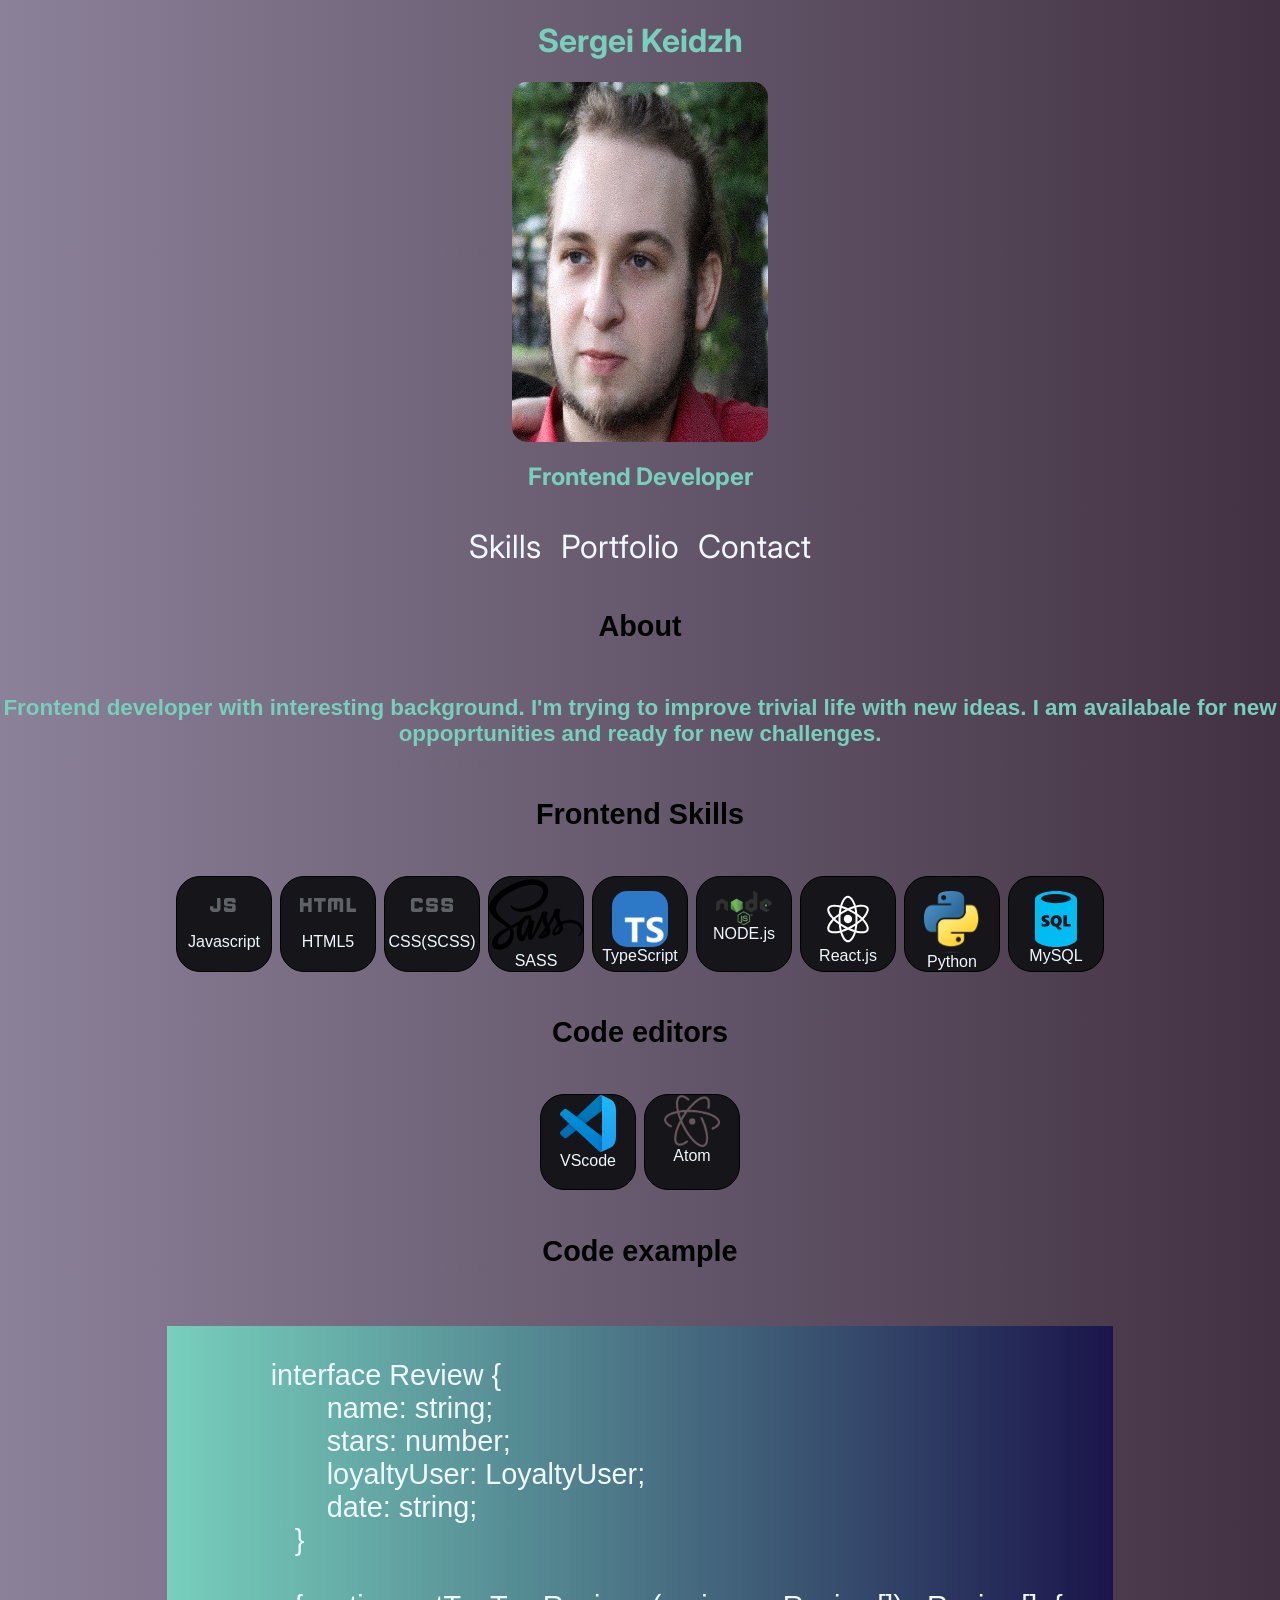
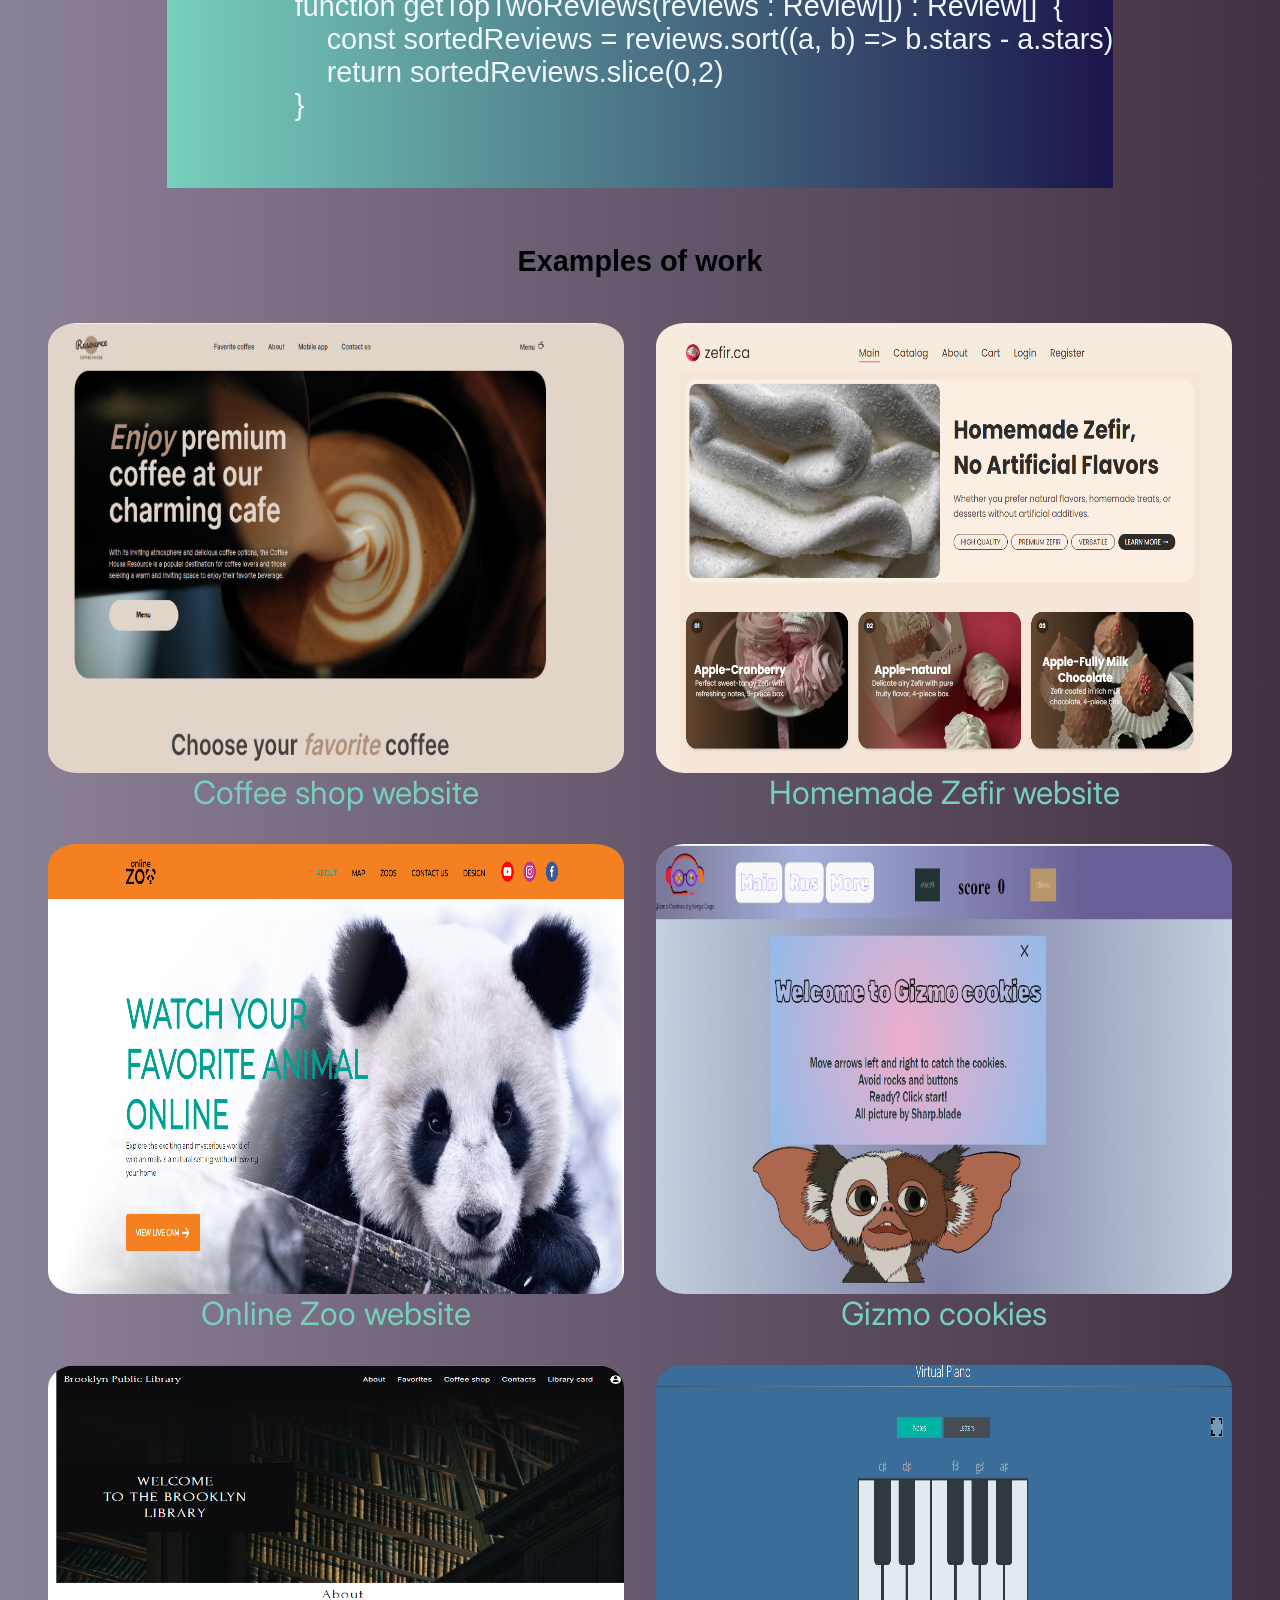
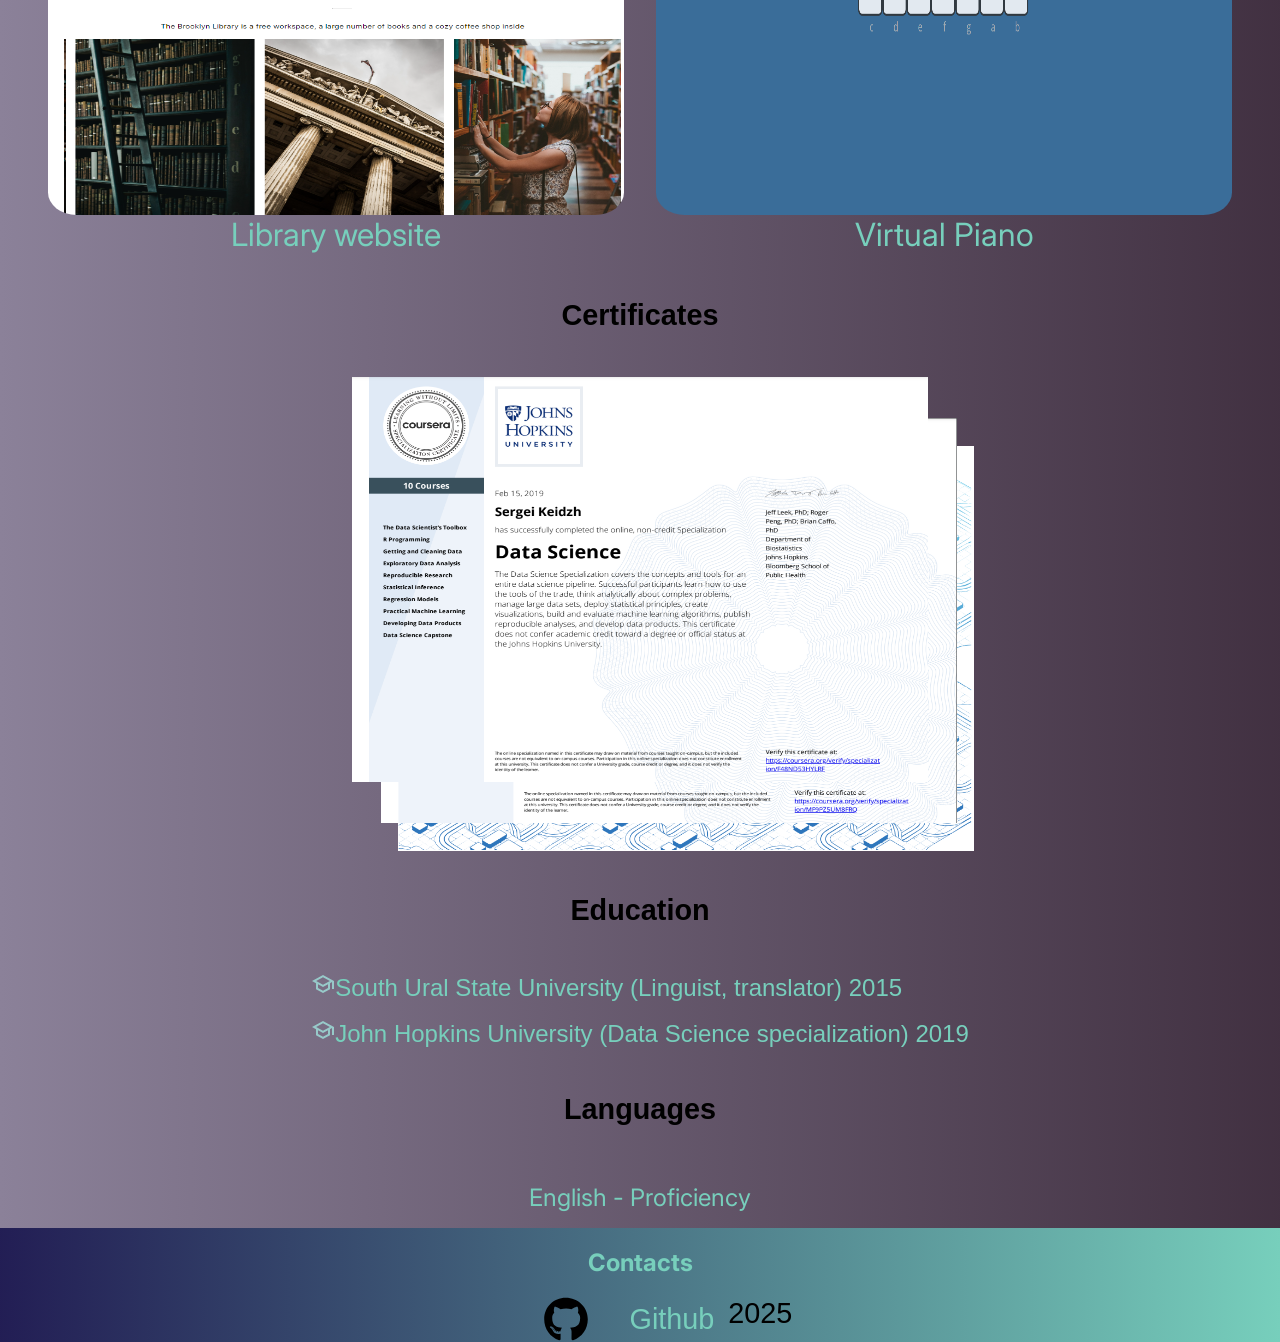
==== Portfolio/index.html @ ee25a322 "fix: fix changes" ====
<!DOCTYPE html>
<html lang="en">
<head>
    <meta charset="UTF-8">
    <meta http-equiv="X-UA-Compatible" content="IE=edge">
    <meta name="viewport" content="width=device-width, initial-scale=1.0">
    <link rel="stylesheet" href="style.css">
    <link rel="preconnect" href="https://fonts.googleapis.com">
<link rel="preconnect" href="https://fonts.gstatic.com" crossorigin>
<link href="https://fonts.googleapis.com/css2?family=Inter:wght@100..900&display=swap" rel="stylesheet">
    <title>CV SK</title>
</head>
<body>
    <div class="container">
    <header>
        <h1 class="name">Sergei Keidzh</h1>
        <img class="mainPic" src="cvPic.jpg" alt="photo">
        <h2 class="info">Frontend Developer</h2>
        <nav class="nav"><ul>
            <li><a href="#skills">Skills</a></li>
            <li><a href="#portfolio">Portfolio</a></li>
            <li><a href="#contacts">Contact</a></li>
        </ul></nav>
    </header>

    <main>
        <h3 class="section-header" id="skills">About</h3>
        <p class="text">Frontend developer with interesting background. I'm trying to improve trivial life with new ideas. I am availabale for new oppoprtunities and ready for new challenges.</p>
    <h3 class="section-header">Frontend Skills</h3>
    <ul class="skills">
        <li><a>Javascript<img src="img/icons/javascript_24dp_FILL0_wght400_GRAD0_opsz24.svg" alt="js-logo"></a></li>
        <li><a>HTML5<img src="img/icons/html_24dp_FILL0_wght400_GRAD0_opsz24.svg" alt="html-logo"></a></li>
        <li><a>CSS(SCSS)<img src="img/icons/css_24dp_FILL0_wght400_GRAD0_opsz24.svg" alt="css-logo"></a></li>
        <li><a>SASS<svg xmlns="http://www.w3.org/2000/svg" viewBox="0 0 640 512"><!--!Font Awesome Free 6.5.2 by @fontawesome - https://fontawesome.com License - https://fontawesome.com/license/free Copyright 2024 Fonticons, Inc.--><path d="M301.8 378.9c-.3 .6-.6 1.1 0 0zm249.1-87a131.2 131.2 0 0 0 -58 13.5c-5.9-11.9-12-22.3-13-30.1-1.2-9.1-2.5-14.5-1.1-25.3s7.7-26.1 7.6-27.2-1.4-6.6-14.3-6.7-24 2.5-25.3 5.9a122.8 122.8 0 0 0 -5.3 19.1c-2.3 11.7-25.8 53.5-39.1 75.3-4.4-8.5-8.1-16-8.9-22-1.2-9.1-2.5-14.5-1.1-25.3s7.7-26.1 7.6-27.2-1.4-6.6-14.3-6.7-24 2.5-25.3 5.9-2.7 11.4-5.3 19.1-33.9 77.3-42.1 95.4c-4.2 9.2-7.8 16.6-10.4 21.6-.4 .8-.7 1.3-.9 1.7 .3-.5 .5-1 .5-.8-2.2 4.3-3.5 6.7-3.5 6.7v.1c-1.7 3.2-3.6 6.1-4.5 6.1-.6 0-1.9-8.4 .3-19.9 4.7-24.2 15.8-61.8 15.7-63.1-.1-.7 2.1-7.2-7.3-10.7-9.1-3.3-12.4 2.2-13.2 2.2s-1.4 2-1.4 2 10.1-42.4-19.4-42.4c-18.4 0-44 20.2-56.6 38.5-7.9 4.3-25 13.6-43 23.5-6.9 3.8-14 7.7-20.7 11.4-.5-.5-.9-1-1.4-1.5-35.8-38.2-101.9-65.2-99.1-116.5 1-18.7 7.5-67.8 127.1-127.4 98-48.8 176.4-35.4 189.8-5.6 19.4 42.5-41.9 121.6-143.7 133-38.8 4.3-59.2-10.7-64.3-16.3-5.3-5.9-6.1-6.2-8.1-5.1-3.3 1.8-1.2 7 0 10.1 3 7.9 15.5 21.9 36.8 28.9 18.7 6.1 64.2 9.5 119.2-11.8 61.8-23.8 109.9-90.1 95.8-145.6C386.5 18.3 293-.2 204.6 31.2c-52.7 18.7-109.7 48.1-150.7 86.4-48.7 45.6-56.5 85.3-53.3 101.9 11.4 58.9 92.6 97.3 125.1 125.7-1.6 .9-3.1 1.7-4.5 2.5-16.3 8.1-78.2 40.5-93.7 74.7-17.5 38.8 2.9 66.6 16.3 70.4 41.8 11.6 84.6-9.3 107.6-43.6s20.2-79.1 9.6-99.5c-.1-.3-.3-.5-.4-.8 4.2-2.5 8.5-5 12.8-7.5 8.3-4.9 16.4-9.4 23.5-13.3-4 10.8-6.9 23.8-8.4 42.6-1.8 22 7.3 50.5 19.1 61.7 5.2 4.9 11.5 5 15.4 5 13.8 0 20-11.4 26.9-25 8.5-16.6 16-35.9 16-35.9s-9.4 52.2 16.3 52.2c9.4 0 18.8-12.1 23-18.3v.1s.2-.4 .7-1.2c1-1.5 1.5-2.4 1.5-2.4v-.3c3.8-6.5 12.1-21.4 24.6-46 16.2-31.8 31.7-71.5 31.7-71.5a201.2 201.2 0 0 0 6.2 25.8c2.8 9.5 8.7 19.9 13.4 30-3.8 5.2-6.1 8.2-6.1 8.2a.3 .3 0 0 0 .1 .2c-3 4-6.4 8.3-9.9 12.5-12.8 15.2-28 32.6-30 37.6-2.4 5.9-1.8 10.3 2.8 13.7 3.4 2.6 9.4 3 15.7 2.5 11.5-.8 19.6-3.6 23.5-5.4a82.2 82.2 0 0 0 20.2-10.6c12.5-9.2 20.1-22.4 19.4-39.8-.4-9.6-3.5-19.2-7.3-28.2 1.1-1.6 2.3-3.3 3.4-5C434.8 301.7 450.1 270 450.1 270a201.2 201.2 0 0 0 6.2 25.8c2.4 8.1 7.1 17 11.4 25.7-18.6 15.1-30.1 32.6-34.1 44.1-7.4 21.3-1.6 30.9 9.3 33.1 4.9 1 11.9-1.3 17.1-3.5a79.5 79.5 0 0 0 21.6-11.1c12.5-9.2 24.6-22.1 23.8-39.6-.3-7.9-2.5-15.8-5.4-23.4 15.7-6.6 36.1-10.2 62.1-7.2 55.7 6.5 66.6 41.3 64.5 55.8s-13.8 22.6-17.7 25-5.1 3.3-4.8 5.1c.5 2.6 2.3 2.5 5.6 1.9 4.6-.8 29.2-11.8 30.3-38.7 1.6-34-31.1-71.4-89-71.1zm-429.2 144.7c-18.4 20.1-44.2 27.7-55.3 21.3C54.6 451 59.3 421.4 82 400c13.8-13 31.6-25 43.4-32.4 2.7-1.6 6.6-4 11.4-6.9 .8-.5 1.2-.7 1.2-.7 .9-.6 1.9-1.1 2.9-1.7 8.3 30.4 .3 57.2-19.1 78.3zm134.4-91.4c-6.4 15.7-19.9 55.7-28.1 53.6-7-1.8-11.3-32.3-1.4-62.3 5-15.1 15.6-33.1 21.9-40.1 10.1-11.3 21.2-14.9 23.8-10.4 3.5 5.9-12.2 49.4-16.2 59.2zm111 53c-2.7 1.4-5.2 2.3-6.4 1.6-.9-.5 1.1-2.4 1.1-2.4s13.9-14.9 19.4-21.7c3.2-4 6.9-8.7 10.9-13.9 0 .5 .1 1 .1 1.6-.1 17.9-17.3 30-25.1 34.8zm85.6-19.5c-2-1.4-1.7-6.1 5-20.7 2.6-5.7 8.6-15.3 19-24.5a36.2 36.2 0 0 1 1.9 10.8c-.1 22.5-16.2 30.9-25.9 34.4z"/></svg></a></li>
        <li><a>TypeScript<img src="img/icons/Typescript_logo_2020.svg.png" alt="typescript-logo"></a></li>
        <li><a>NODE.js<img src="img/icons/2560px-Node.js_logo.svg.png" alt="node-logo"></a></li>
        <li><a>React.js<img src="img/icons/react.svg" alt="react-logo"></a></li>
        <li><a>Python<img src="img/icons/Python-logo-notext.svg.png" alt="python-logo"></a></li>
        <li><a>MySQL<img src="img/icons/sql-database-generic.svg" alt="sql-logo"></a></li>
    </ul>
    <h3 class="section-header">Code editors</h3>
    <ul class="skills">
        <li><a>VScode<img src="img/icons/Visual_Studio_Code_1.35_icon.svg.png" alt="vscode-logo"></a></li>
        <li><a>Atom<img src="img/icons/Atom_editor_logo.svg.png" alt="atom-logo"></a></li>
    </ul>
    <h3 class="section-header">Code example</h3>
    <pre class="codeIm">
        <code>
             interface Review {
                    name: string;
                    stars: number;
                    loyaltyUser: LoyaltyUser;
                    date: string;
                }

                function getTopTwoReviews(reviews : Review[]) : Review[]  {
                    const sortedReviews = reviews.sort((a, b) => b.stars - a.stars)
                    return sortedReviews.slice(0,2)
                }
    </code>
    </pre>
    <section class="portfolio" id="portfolio">
        <h3 class="section-header">Examples of work</h3>
        <ul class="portfolio-list">
            <li><a class="ref" href="https://sergecage.github.io/Coffee-shop/coffee-house/index.html"><img src="img/pics/Coffee-house6.png" alt="coffee-website">Coffee shop website</a></li>
            <li><a class="ref" href="https://9ac5104d.ecommerce-app-4sh.pages.dev/"><img src="img/pics/Zefir.ca.png" alt="coffee-website">Homemade Zefir website</a></li>
            <li><a class="ref" href="https://sergecage.github.io/Zoo/pages/index.html"><img src="img/pics/zoo.png" alt="zoo website">Online Zoo website</a></li>
            <li><a class="ref" href="https://sergecage.github.io/Gizmo/main/"><img src="img/pics/Gizmo17.png" alt="Gizmo cookies">Gizmo cookies</a></li>
            <li><a class="ref" href="https://rolling-scopes-school.github.io/sergecage-JSFEPRESCHOOL2023Q2/library/main/index.html"><img src="img/pics/Js_Library.png" alt="Library website">Library website</a></li>
            <li><a class="ref" href="https://rolling-scopes-school.github.io/sergecage-JSFE2021Q1/virtual-piano/index.html"><img src="img/pics/Js-project2.png" alt="virtual piano">Virtual Piano</a></li>
        </ul>
    </section>
    <section class="certificates">
        <h3 class="section-header">Certificates</h3>
        <ul class="certificates-list">
            <li><a href="https://www.coursera.org/account/accomplishments/specialization/F48ND53HYLRF"><img src="img/pics/Data_science.png" alt="Data science"></a></li>
            <li><a href="https://www.coursera.org/account/accomplishments/specialization/certificate/MF9PZ5UM8FRQ"><img src="img/pics/Web_development.png" alt="web development"></a></li>
            <li><a href="https://learn.microsoft.com/ru-ru/users/Sergecage-2582/achievements/QJ4JSVXE?ref=https%3a%2f%2fwww.linkedin.com%2f"><img src="img/pics/Typescript.png" alt="TypeScript"></a></li>
        </ul>
    </section>
    <section class="education">
        <h3 class="section-header">Education</h3>
        <ul class="education-list">
            <li><img src="img/icons/school_24dp_5F6368_FILL0_wght400_GRAD0_opsz24.svg" alt="school icon">South Ural State University (Linguist, translator) 2015</li>
            <li><img src="img/icons/school_24dp_5F6368_FILL0_wght400_GRAD0_opsz24.svg" alt="school icon">John Hopkins University (Data Science specialization) 2019</li>
        </ul>
    </section>
    <section class="languages">
        <h3 class="section-header">Languages</h3>
        <ul>
            <li>English - Proficiency</li>
        </ul>
    </section>
        </main>
    </div>
    <footer class="contacts" id="contacts">
        <h2 class="info">Contacts</h2>
        <div class="contact-list">
            <ul>
                <li><a class="footer-git" href="https://github.com/Sergecage"><img src="img/icons/github.svg" alt="github logo">Github</a></li>
            </ul>
            <ul>
                <li>2025</li>
            </ul>
    </footer>
    </div>
</body>
</html>
---- Portfolio/style.css ----
*, *:before, *:after {
    box-sizing: border-box;
    font-family: 'Arial Narrow', Arial, sans-serif;
}
ul {
    list-style: none;
    padding: 0;
}

a{
    text-decoration: none;
    &:hover{
        cursor: pointer;
    }
}

body {
    background: linear-gradient(to right, rgb(139, 129, 153),rgba(39, 20, 39, 0.877));
    margin: 0;
}

.container {
    margin: 0 auto;
    width: 100%;
    justify-content: center;
}

img{
    border-radius: 15px;
}

header {
    display: flex;
    flex-direction: column;
    justify-content: center;
    align-items: center;
}

.mainPic {
    width: 50vw;
    height: 25vh;
}

.name, .info {
    font-family: "Inter", sans-serif;
    color: rgb(119, 207, 188);
}

.nav {
    ul{
        padding: 0;
        display: flex;
        justify-content: center;
        align-items: center;
        gap: 1.2em;
        li{
            a{
                color: aliceblue;
                font-size: 2rem;
                font-weight: 400;
                font-family: "Inter", sans-serif;
                &:hover{
                    color: rgb(151, 201, 201);
                }
            }
        }
    }
}
main{
    display: flex;
    flex-direction: column;
    justify-content: center;
    align-items: center;
    .section-header{
        font-family: 'Franklin Gothic Medium', 'Arial Narrow', Arial, sans-serif;
        font-size: 1.8rem;
    }
    .text{
        font-family: 'Lucida Sans', 'Lucida Sans Regular', 'Lucida Grande', 'Lucida Sans Unicode', Geneva, Verdana, sans-serif;
        font-size: 1.4rem;
        text-align: center;
        color: rgb(119, 207, 188);
        font-weight: 600;
    }
    .skills{
        display: flex;
        flex-wrap: wrap;
        gap: 0.5em;
        justify-content: center;
        li{
            border: 1px solid black;
            border-radius: 25%;
            text-align: center;
            width: 6em;
            height: 6em;
            background-color: #16151a;
            a{
                display: flex;
            flex-direction: column-reverse;
            align-items: center;
            color: aliceblue;
            justify-content: center;
            img{
                width: 60%;
            }
            }
            &:nth-child(n + 5) {
                a{
                    position: relative;
                    top: 15%;
                    align-items:center;
                }
            }
            &:hover{
                cursor: pointer;
                a{
                    opacity: 0.5;
                }
            }
        }
    }
}

.codeIm {
    background: linear-gradient(to right, rgb(119, 207, 188),rgba(20, 16, 75, 0.877));
    color: aliceblue;
}

.portfolio{
    display: flex;
    flex-direction: column;
    justify-content: center;
    align-items: center;
    .portfolio-list{
        display: flex;
        flex-wrap: wrap;
        gap: 2em;
        justify-content: center;
        li{
            display: flex;
            flex-direction: column;
            align-items: center;
            justify-content: center;
            &:hover{
                cursor: pointer;
            }
            a{
                color:rgb(119, 207, 188);
                text-align: center;
                font-size: 2rem;
                display: flex;
                flex-direction: column;
                justify-content: center;
                font-family: 'Inter', sans-serif;
                img{
                    border-radius: 5%;
                    width: 75vw;
                    height: 20vh;
                }
            }
        }
    }
}

.certificates{
    display: flex;
    flex-direction: column;
    justify-content: center;
    align-items: center;
    .certificates-list{
        display: flex;
        flex-direction: column;
        padding: 0;
        position: relative;
        li{
            a{
                img {
                    width: 75vw;
                    height: 25vh;
                    border-radius: 0;
                }
            }
            &:nth-child(2){
                position: absolute;
                top: 10%;
                z-index: -1;
                left: 5%;
                &:hover{
                    z-index: 2;
                    cursor: pointer;
                }
            }
            &:nth-child(3){
                position: absolute;
                top: 17%;
                left: 8%;
                z-index: -2;
                &:hover{
                    z-index: 2;
                    cursor: pointer;
                }
            }
        }
    }
}
 .education{
    display: flex;
    flex-direction: column;
    justify-content: center;
    align-items: center;
    .education-list{
        display: flex;
        gap: 1em;
        flex-direction: column;
        li{
            color: rgb(119, 207, 188);
            font-family:'Franklin Gothic Medium', 'Arial Narrow', Arial, sans-serif;
            font-size: 1.5rem;
        }
    }
 }

.languages{
    display: flex;
    flex-direction: column;
    justify-content: center;
    align-items: center;
    ul{
        padding: 0;
        li{
            color: rgb(119, 207, 188);
            font-family: "Inter", sans-serif;
            font-size: 1.5rem;
            margin-top: 0.5em;
        }
    }
}

a:hover{
    opacity: 0.5;
}

.contacts{
    background: linear-gradient(to right,rgba(20, 16, 75, 0.877), rgb(119, 207, 188));
    display: flex;
    flex-direction: column;
    align-items: center;
    .contact-list{
        display: flex;
        gap: 55%;
        justify-content: space-between;
        position: relative;
        left: -15%;
        ul{
            display: flex;
            flex-direction: column;
            padding: 0;
            justify-content: flex-start;
            align-items: flex-start;
            margin: 0;
            li{
                display: flex;
                color: rgb(0, 0, 0);
                font-size: 1.8rem;
                a{
                    display: flex;
                    color: rgb(119, 207, 188);
                    align-items: center;
                    img{
                        width: 15vw;
                        height: 5vh;
                    }
                }
            }
        }
    }
}

@media screen and (min-width: 768px) {
    .mainPic {
        width: 20vw;
        height: 40vh;
    }
    .codeIm {
        font-size:1.8rem;
    }
    .portfolio{
        .portfolio-list{
            flex-direction: row;
            justify-content: center;
            li{
                a{
                    img{
                        width: 45vw;
                        height: 45vh;
                    }
                }
                &:hover{
                    a{
                        img{
                            width: 43vw;
                            height: 43vh;
                        }
                    }
                }
            }
        }
    }
    .certificates{
        .certificates-list{
            li{
                a{
                    img{
                        width: 45vw;
                        height: 45vh;
                    }
                }
            }
        }
    }
    .education{
        margin-top: 2.5em;
    }
    .contacts{
        .contact-list{
            justify-content: left;
            left: 0;
            gap: 5%;
            ul{
                justify-content: flex-start;
                align-items:start;
                li{
                    align-items: center;
                    a{
                        align-items: center;
                        justify-content: left;
                        img{
                            width: 10vw;
                        }
                    }
                }
            }
        }
    }
}

@media screen and (min-width: 600px) {
    .portfolio{
        flex-direction: column;
        .portfolio-list{
            li{
                a{
                    img{
                        height: 50vh;
                    }
                }
            }
        }
    }
    .education{
        margin-top: 5%;
    }
}
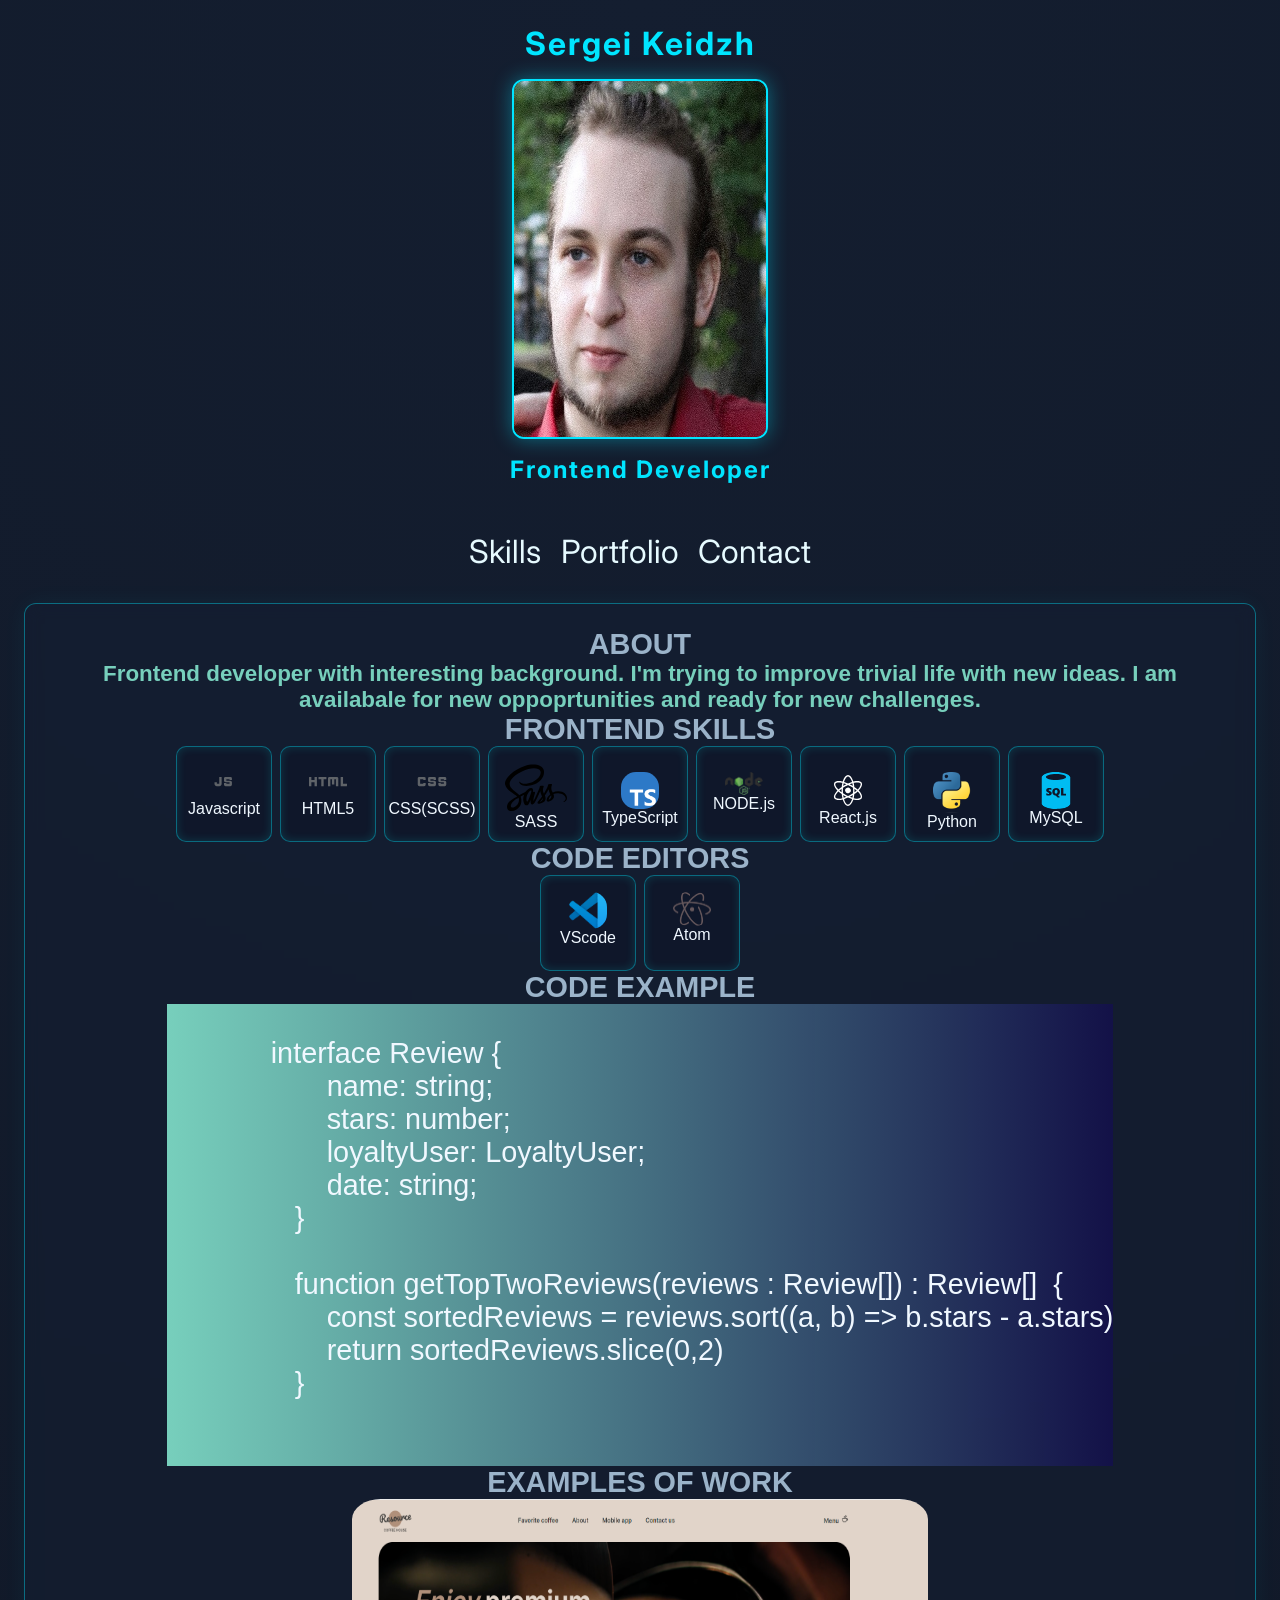
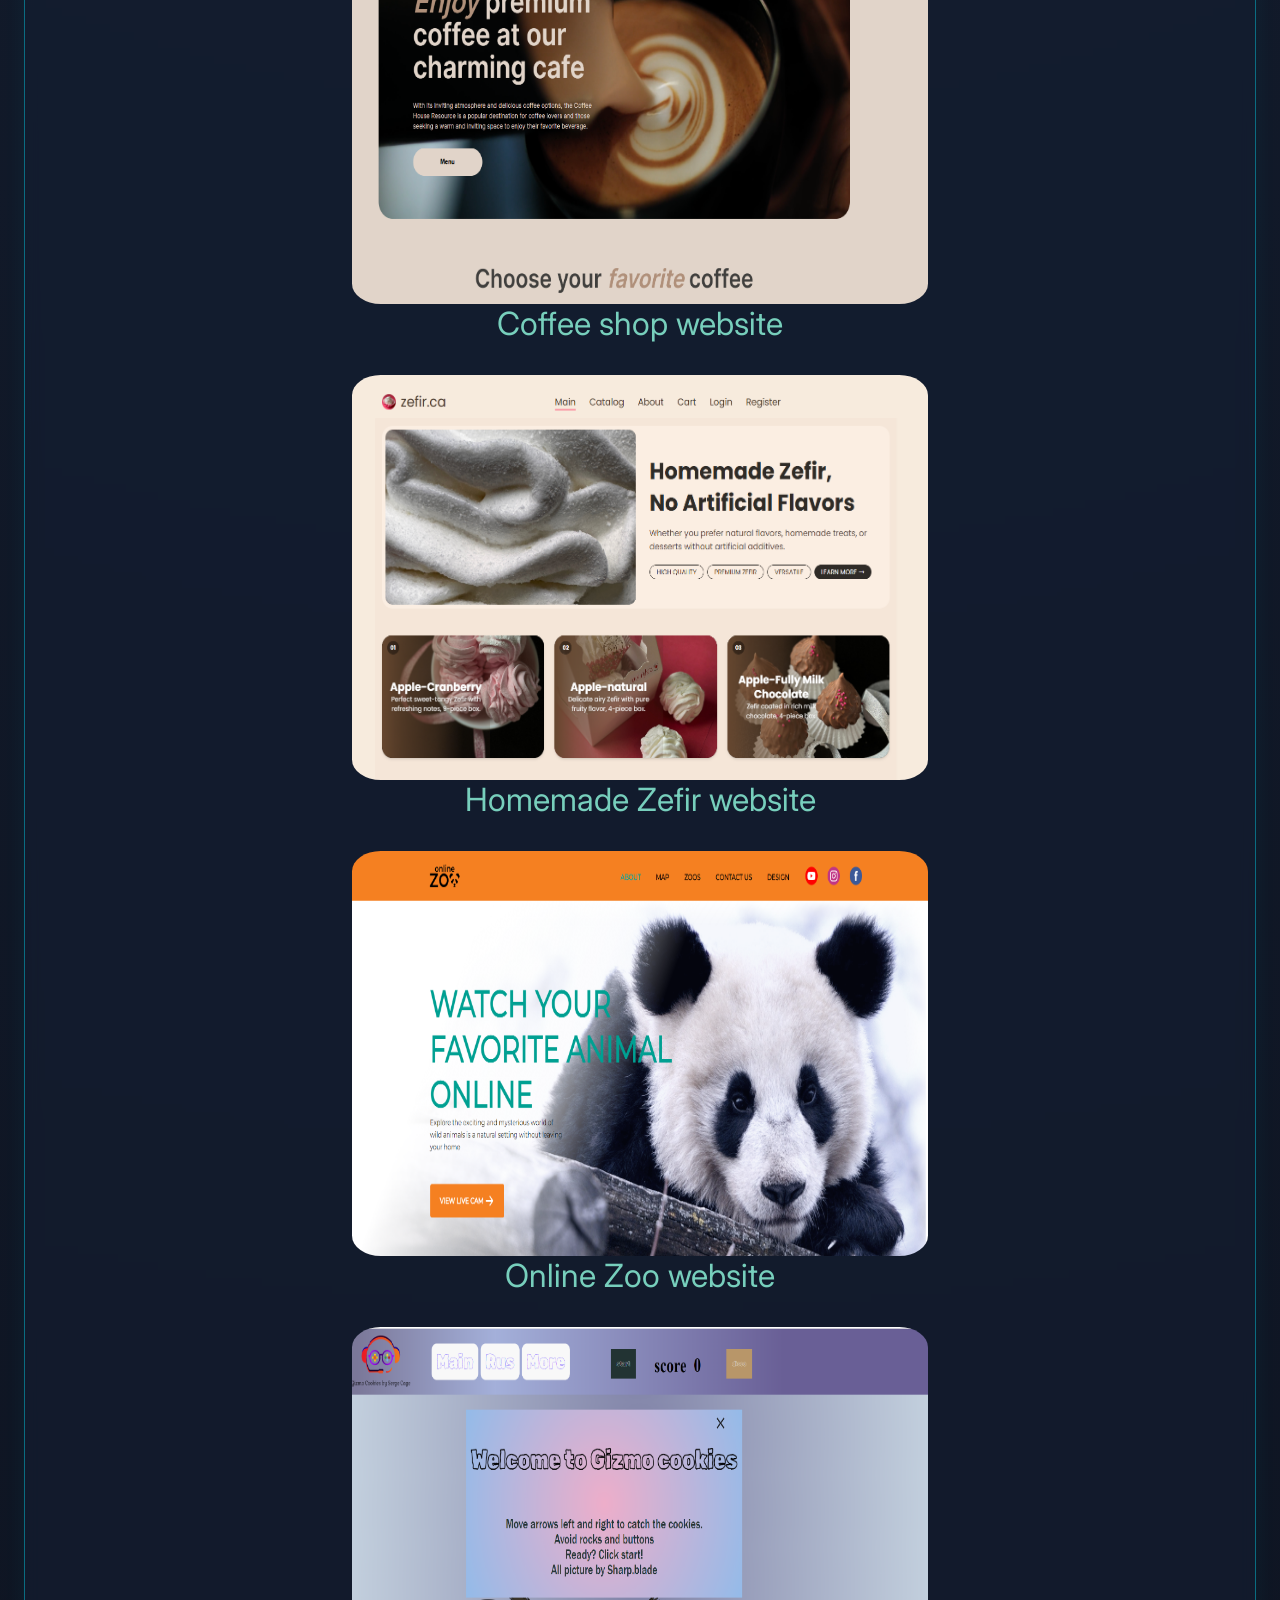
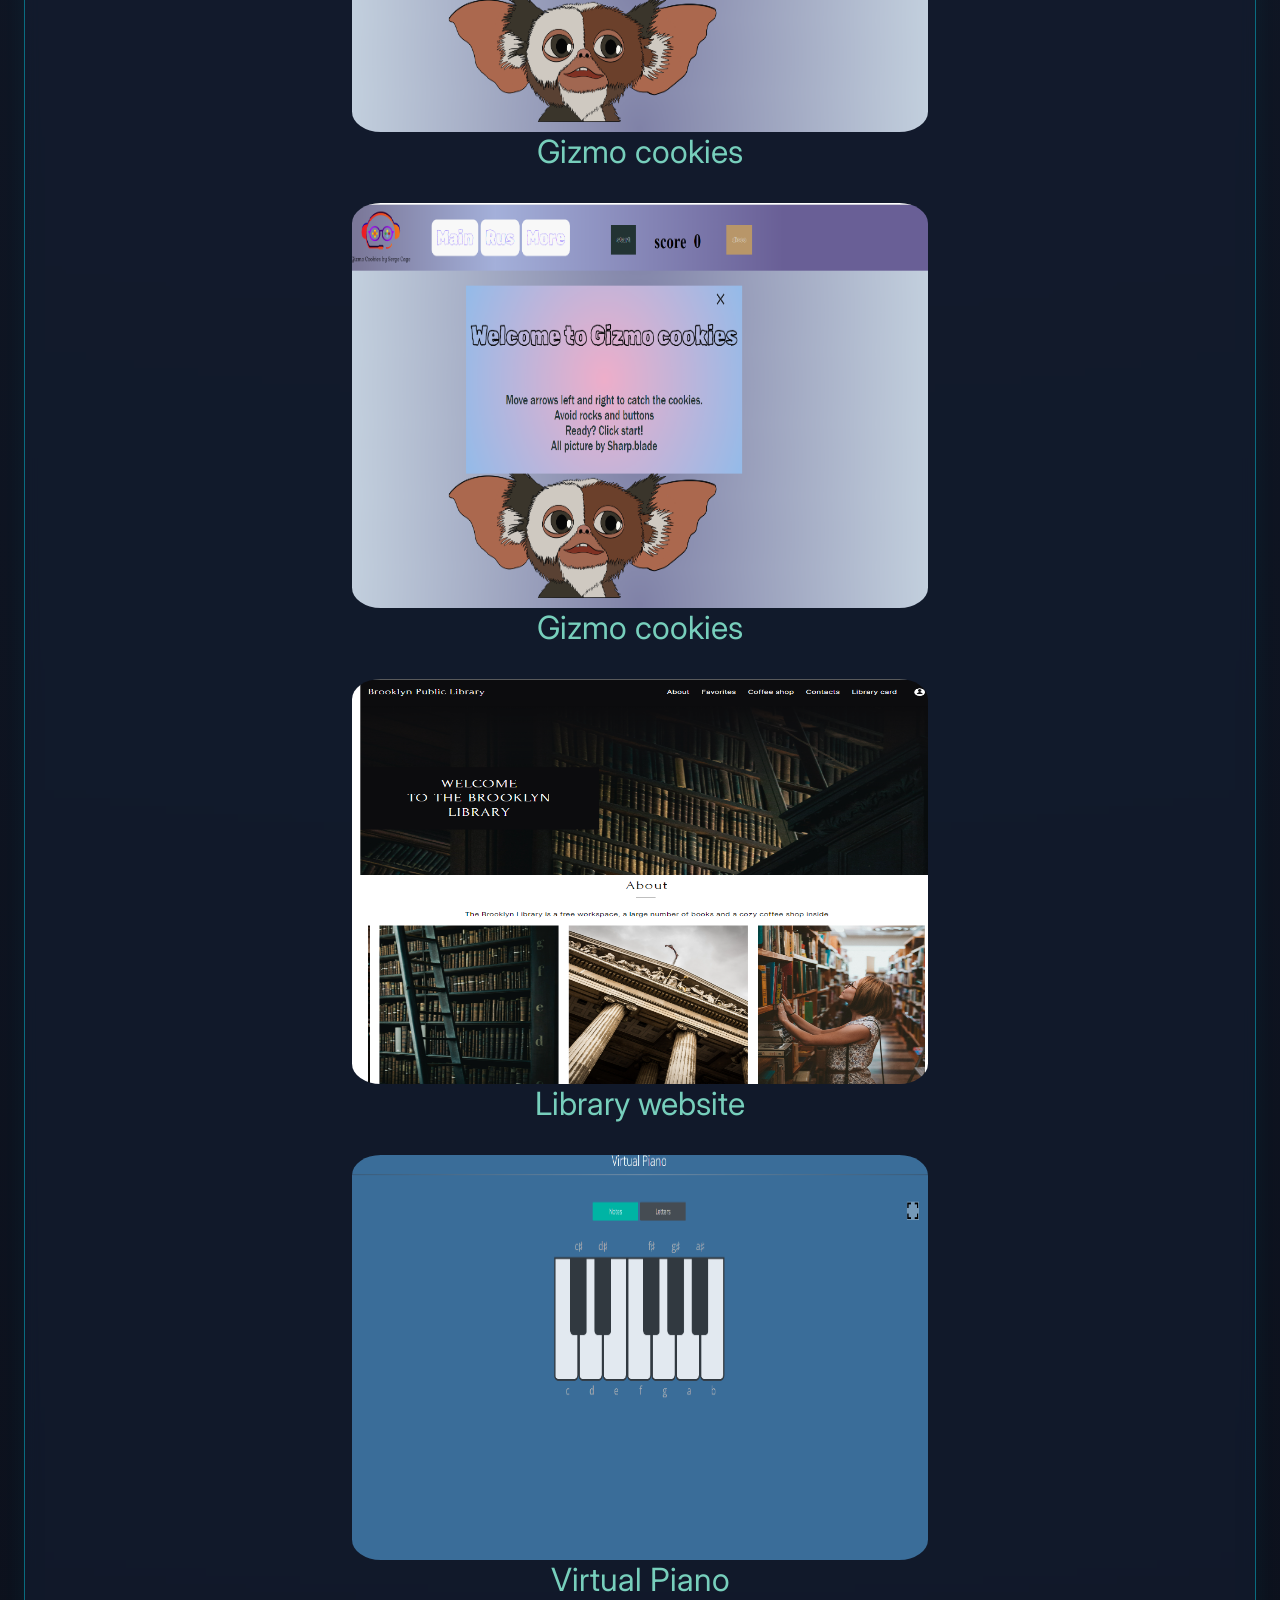
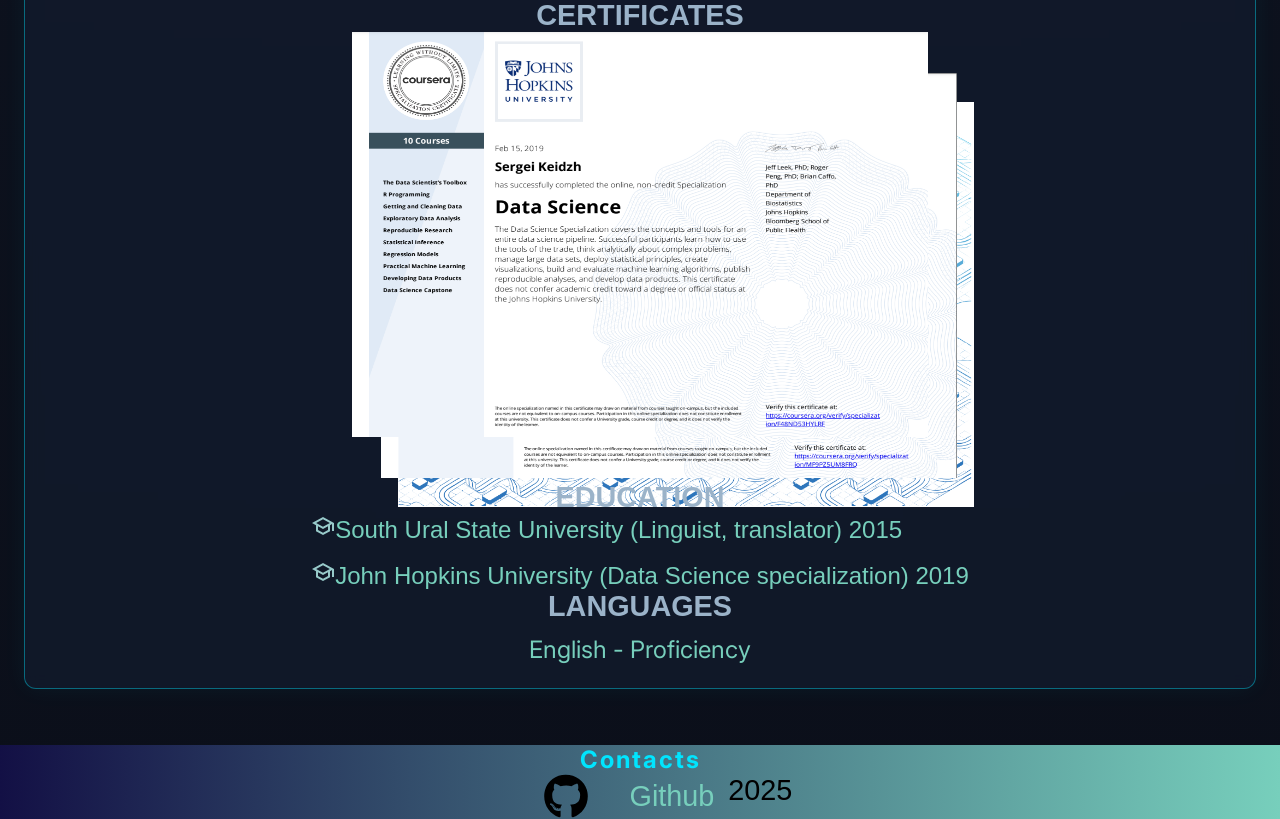
==== commit 6a574af8: "feat: add new link to portfolio" ====
--- a/Portfolio/index.html
+++ b/Portfolio/index.html
@@ -66,6 +66,7 @@
             <li><a class="ref" href="https://9ac5104d.ecommerce-app-4sh.pages.dev/"><img src="img/pics/Zefir.ca.png" alt="coffee-website">Homemade Zefir website</a></li>
             <li><a class="ref" href="https://sergecage.github.io/Zoo/pages/index.html"><img src="img/pics/zoo.png" alt="zoo website">Online Zoo website</a></li>
             <li><a class="ref" href="https://sergecage.github.io/Gizmo/main/"><img src="img/pics/Gizmo17.png" alt="Gizmo cookies">Gizmo cookies</a></li>
+            <li><a class="ref" href="https://sergecage.github.io/Gizmo/Gizmo2/Gizmo2.0/"><img src="img/pics/Gizmo17.png" alt="Gizmo cookies">Gizmo cookies</a></li>
             <li><a class="ref" href="https://rolling-scopes-school.github.io/sergecage-JSFEPRESCHOOL2023Q2/library/main/index.html"><img src="img/pics/Js_Library.png" alt="Library website">Library website</a></li>
             <li><a class="ref" href="https://rolling-scopes-school.github.io/sergecage-JSFE2021Q1/virtual-piano/index.html"><img src="img/pics/Js-project2.png" alt="virtual piano">Virtual Piano</a></li>
         </ul>
--- a/Portfolio/style.css
+++ b/Portfolio/style.css
@@ -1,10 +1,19 @@
 *, *:before, *:after {
     box-sizing: border-box;
-    font-family: 'Arial Narrow', Arial, sans-serif;
+    font-family: 'Orbitron', "Roboto", sans-serif;
+    margin: 0;
+    padding: 0;
+}
+:root {
+  --bg-main: #0b0f1a;
+  --bg-card: rgba(20, 30, 50, 0.6);
+  --neon: #00e5ff;
+  --neon-soft: rgba(0, 229, 255, 0.4);
+  --text-main: #e6faff;
+  --text-muted: #9bb3c9;
 }
 ul {
     list-style: none;
-    padding: 0;
 }
 
 a{
@@ -15,13 +24,14 @@
 }
 
 body {
-    background: linear-gradient(to right, rgb(139, 129, 153),rgba(39, 20, 39, 0.877));
-    margin: 0;
+    background: radial-gradient(circle at top, #141e30, #0b0f1a);
+    color: var(--text-main);
 }
 
 .container {
     margin: 0 auto;
     width: 100%;
+    padding: 1.5rem;
     justify-content: center;
 }
 
@@ -32,21 +42,37 @@
 header {
     display: flex;
     flex-direction: column;
-    justify-content: center;
-    align-items: center;
+    text-align: center;
+    align-items: center;
+    gap: 1rem;
 }
 
 .mainPic {
-    width: 50vw;
-    height: 25vh;
+    width: 160px;
+    height: 160px;
+    border-radius: 12px;
+    border: 2px solid var(--neon);
+    box-shadow: 0 0 20px var(--neon-soft);
+    animation: glow 3s infinite ease-in-out;
+}
+
+@keyframes glow {
+    0% { box-shadow: 0 10px 10px var(--neon-soft)};
+    50% {box-shadow: 0 25px 25px var(--neon-soft)};
+    100% {box-shadow: 0 10px 10px var(--neon-soft)};
 }
 
 .name, .info {
     font-family: "Inter", sans-serif;
-    color: rgb(119, 207, 188);
+    color: var(--neon);
+    letter-spacing: 2px;
 }
 
 .nav {
+    display: flex;
+    justify-content: center;
+    gap: 2rem;
+    margin: 2rem 0;
     ul{
         padding: 0;
         display: flex;
@@ -55,12 +81,27 @@
         gap: 1.2em;
         li{
             a{
-                color: aliceblue;
+                color: var(--text-main);
+                position: relative;
                 font-size: 2rem;
                 font-weight: 400;
                 font-family: "Inter", sans-serif;
+                text-decoration: none;
                 &:hover{
-                    color: rgb(151, 201, 201);
+                    color: var(--neon);
+                    &::after{
+                        width: 100%;
+                    }
+                }
+                &::after{
+                    content: '';
+                    position: absolute;
+                    bottom: -6px;
+                    left: 0;
+                    width: 0;
+                    height: 2px;
+                    background: var(--neon);
+                    transition: 0.3s;
                 }
             }
         }
@@ -71,7 +112,16 @@
     flex-direction: column;
     justify-content: center;
     align-items: center;
+    background: var(--bg-card);
+    backdrop-filter: blur(8px);
+    border: 1px solid var(--neon-soft);
+    border-radius: 12px;
+    padding: 1.5rem;
+    margin-bottom: 2rem;
+    box-shadow: 0 0 25px rgba(0, 299, 255, 0.05);
     .section-header{
+        color: var(--text-muted);
+        text-transform: uppercase;
         font-family: 'Franklin Gothic Medium', 'Arial Narrow', Arial, sans-serif;
         font-size: 1.8rem;
     }
@@ -88,12 +138,14 @@
         gap: 0.5em;
         justify-content: center;
         li{
-            border: 1px solid black;
-            border-radius: 25%;
+            border: 1px solid var(--neon-soft);
+            border-radius: 10px;
             text-align: center;
             width: 6em;
             height: 6em;
-            background-color: #16151a;
+            background-color: #0f172a;
+            padding: 1rem;
+            box-shadow: inset 0 0 10px rgba(0, 299, 255, 0.15);
             a{
                 display: flex;
             flex-direction: column-reverse;
@@ -344,20 +396,9 @@
     }
 }
 
-@media screen and (min-width: 600px) {
-    .portfolio{
+@media (max-width: 600px) {
+    .nav{
         flex-direction: column;
-        .portfolio-list{
-            li{
-                a{
-                    img{
-                        height: 50vh;
-                    }
-                }
-            }
-        }
-    }
-    .education{
-        margin-top: 5%;
+        gap: 1rem;
     }
 }
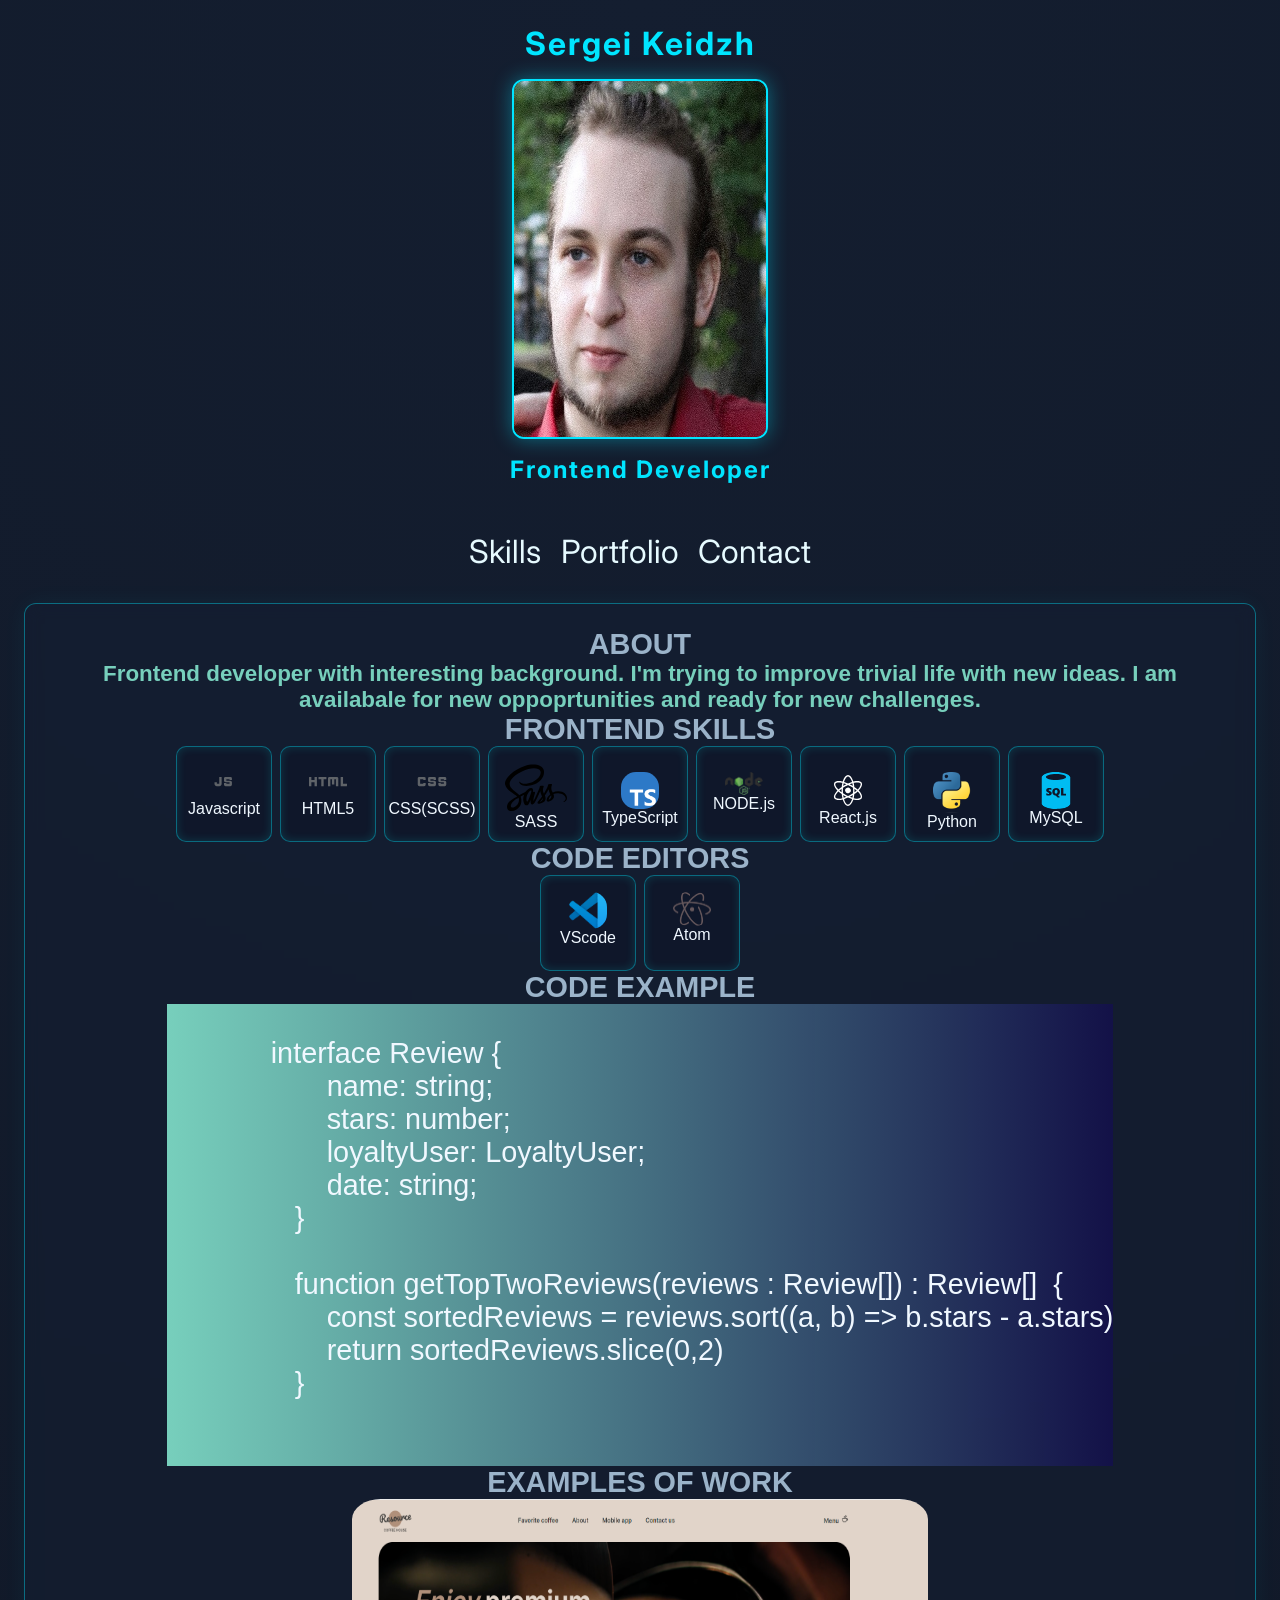
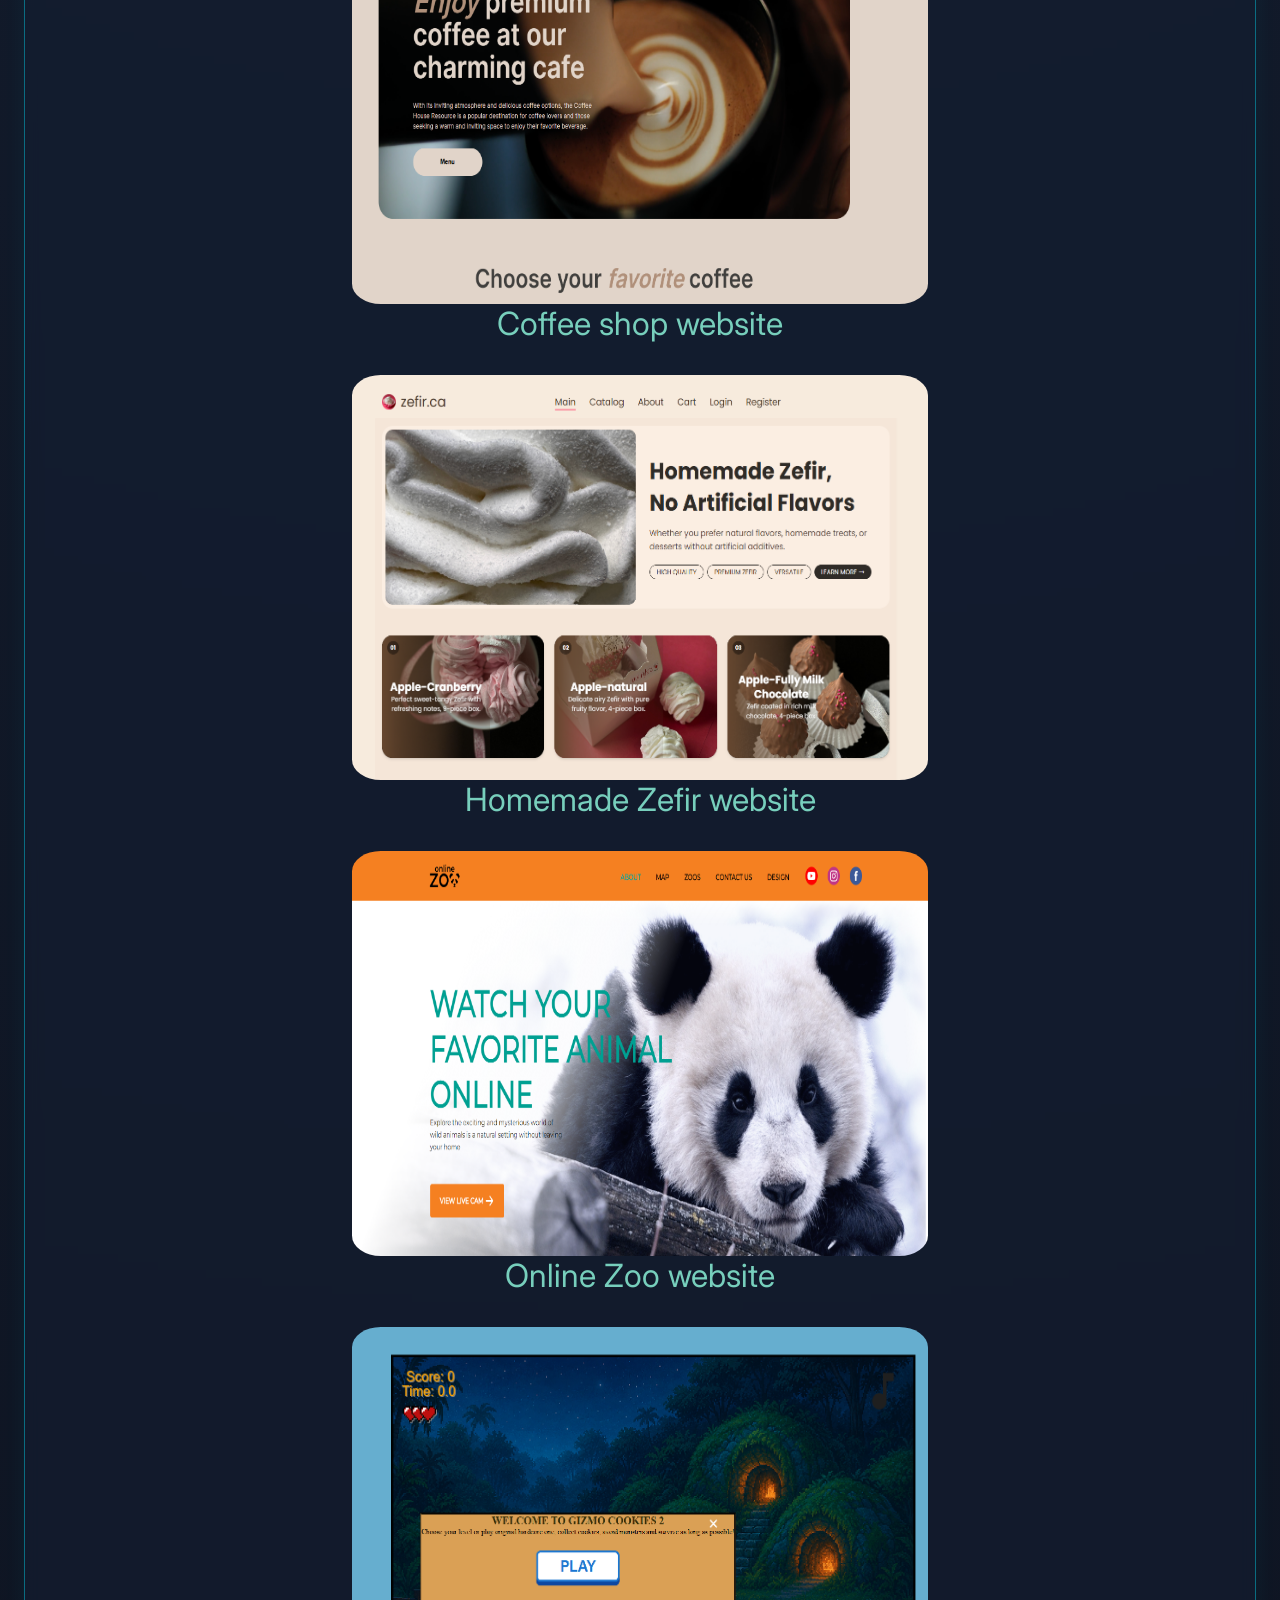
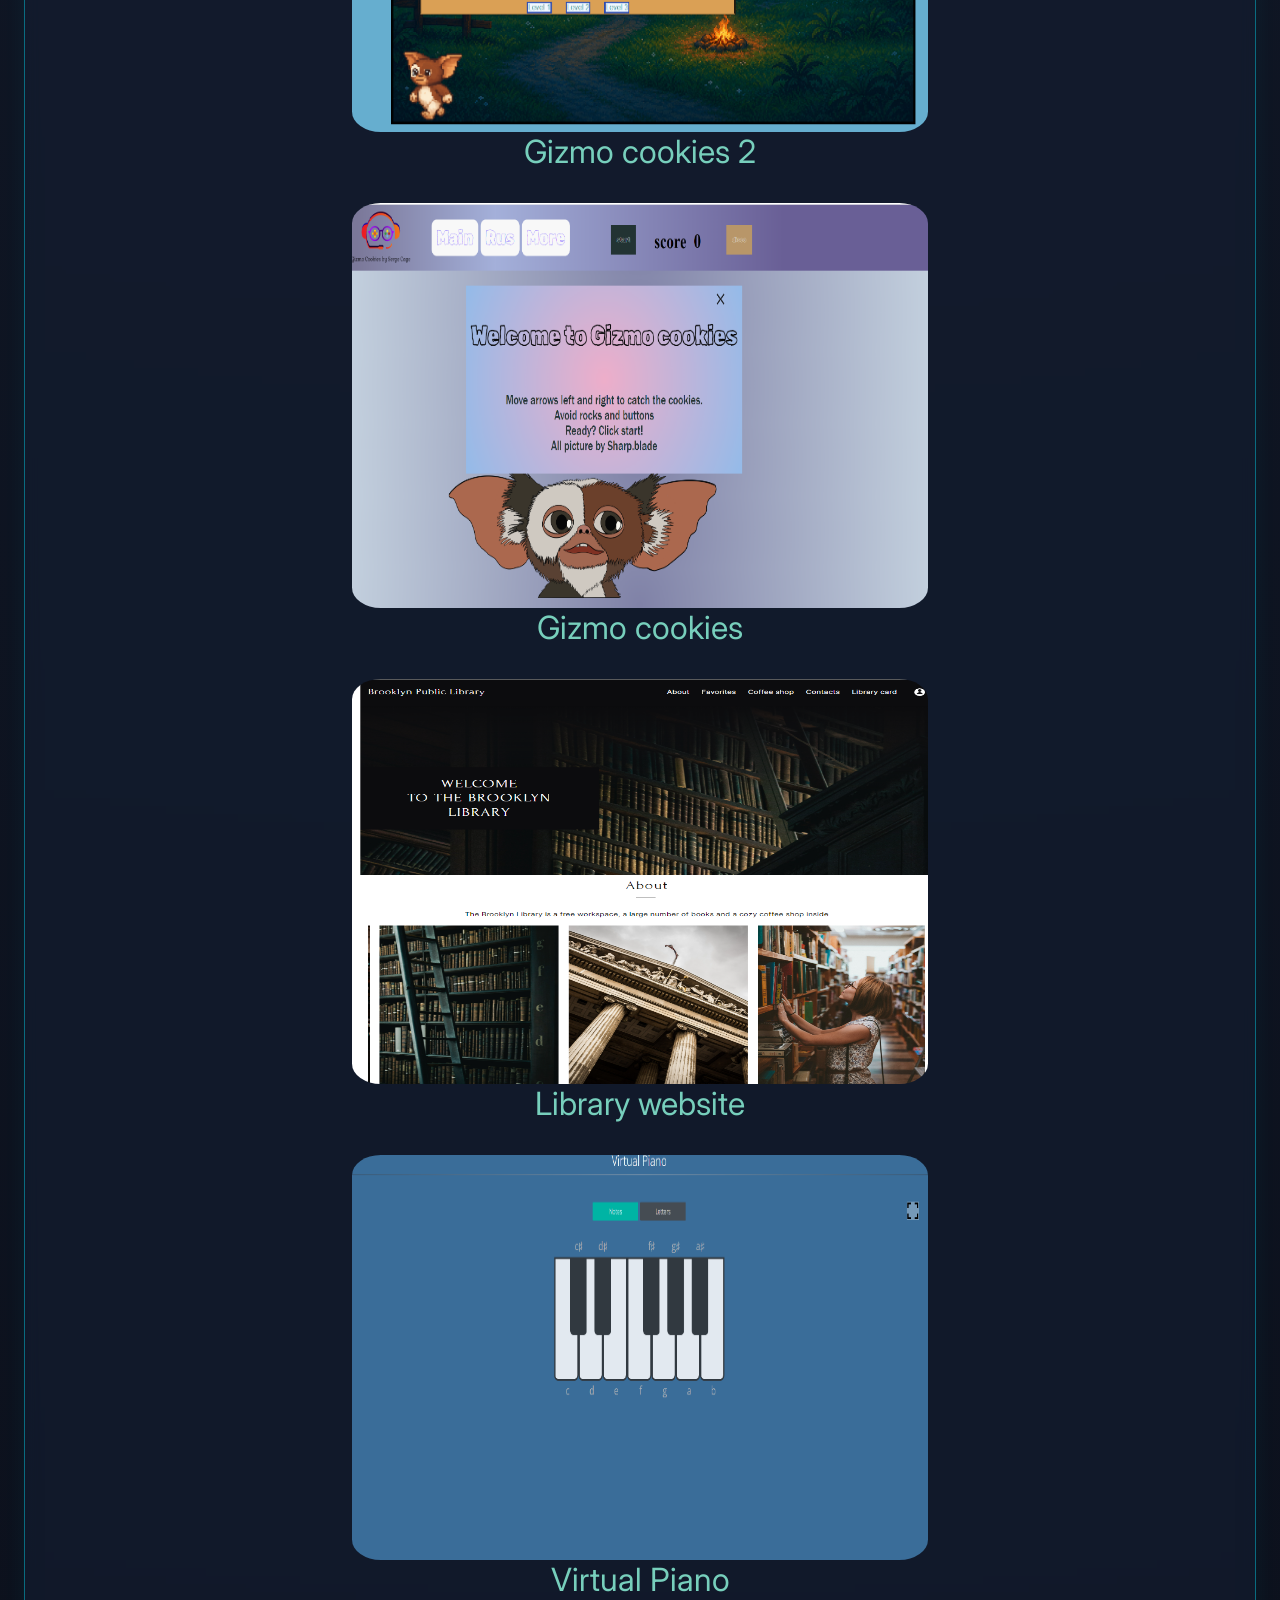
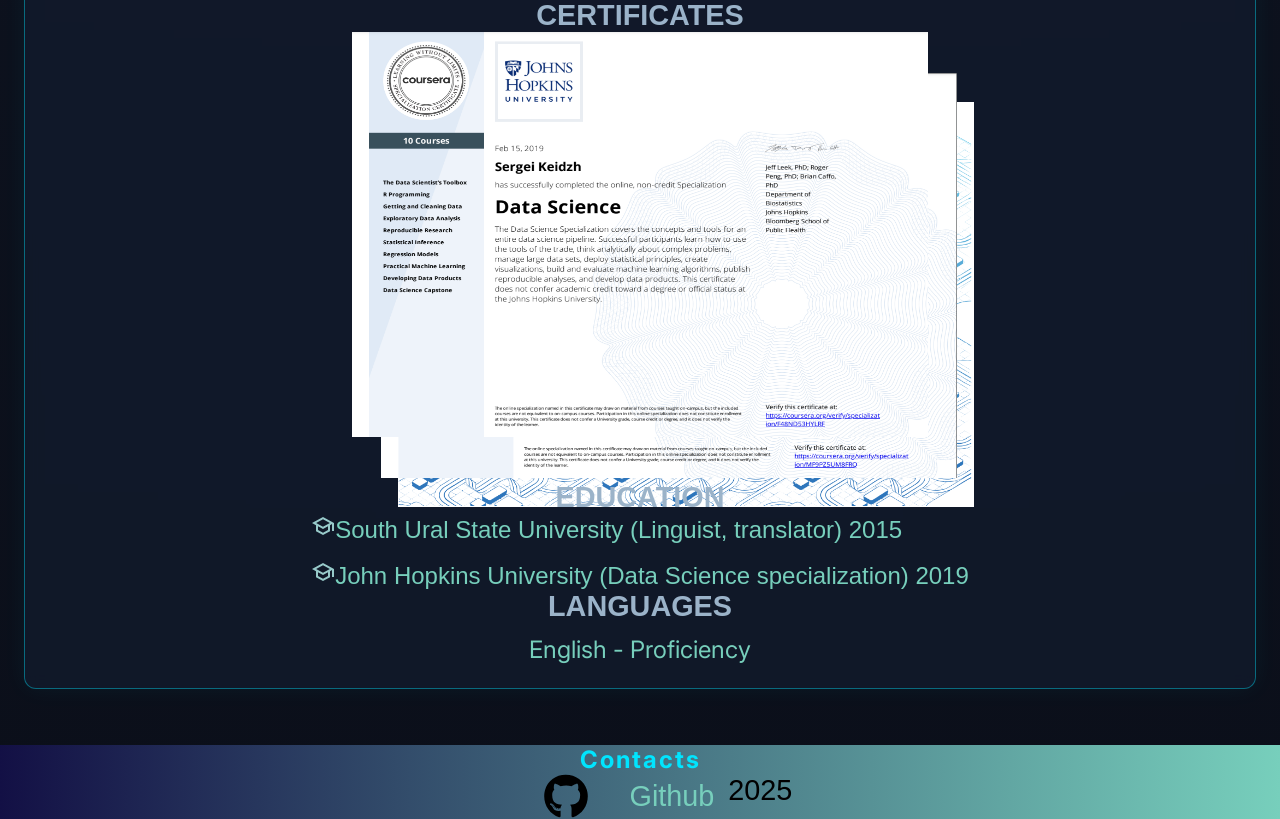
==== commit 90cf7506: "feat: rename new link and attach picture" ====
--- a/Portfolio/index.html
+++ b/Portfolio/index.html
@@ -65,7 +65,7 @@
             <li><a class="ref" href="https://sergecage.github.io/Coffee-shop/coffee-house/index.html"><img src="img/pics/Coffee-house6.png" alt="coffee-website">Coffee shop website</a></li>
             <li><a class="ref" href="https://9ac5104d.ecommerce-app-4sh.pages.dev/"><img src="img/pics/Zefir.ca.png" alt="coffee-website">Homemade Zefir website</a></li>
             <li><a class="ref" href="https://sergecage.github.io/Zoo/pages/index.html"><img src="img/pics/zoo.png" alt="zoo website">Online Zoo website</a></li>
-            <li><a class="ref" href="https://sergecage.github.io/Gizmo/main/"><img src="img/pics/Gizmo17.png" alt="Gizmo cookies">Gizmo cookies</a></li>
+            <li><a class="ref" href="https://sergecage.github.io/Gizmo/main/"><img src="img/pics/Gizmo2.png" alt="Gizmo cookies2">Gizmo cookies 2</a></li>
             <li><a class="ref" href="https://sergecage.github.io/Gizmo/Gizmo2/Gizmo2.0/"><img src="img/pics/Gizmo17.png" alt="Gizmo cookies">Gizmo cookies</a></li>
             <li><a class="ref" href="https://rolling-scopes-school.github.io/sergecage-JSFEPRESCHOOL2023Q2/library/main/index.html"><img src="img/pics/Js_Library.png" alt="Library website">Library website</a></li>
             <li><a class="ref" href="https://rolling-scopes-school.github.io/sergecage-JSFE2021Q1/virtual-piano/index.html"><img src="img/pics/Js-project2.png" alt="virtual piano">Virtual Piano</a></li>
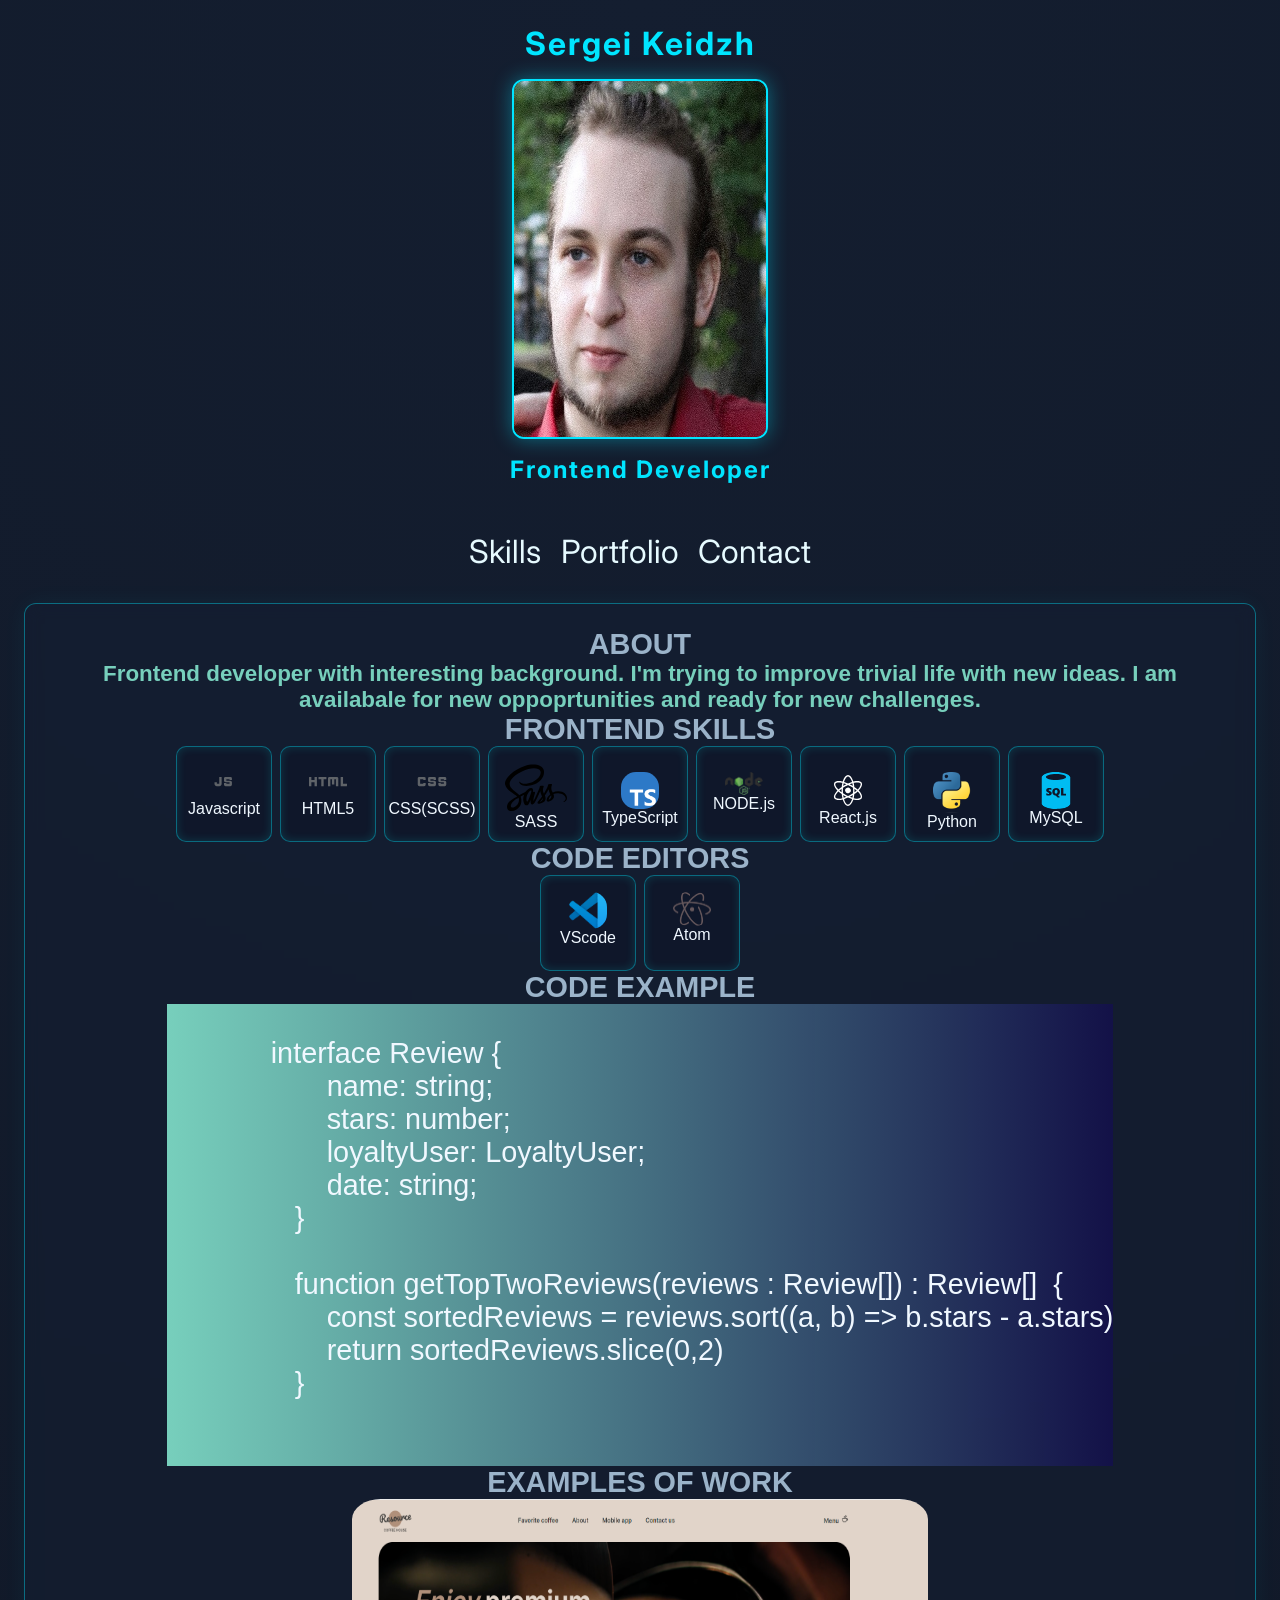
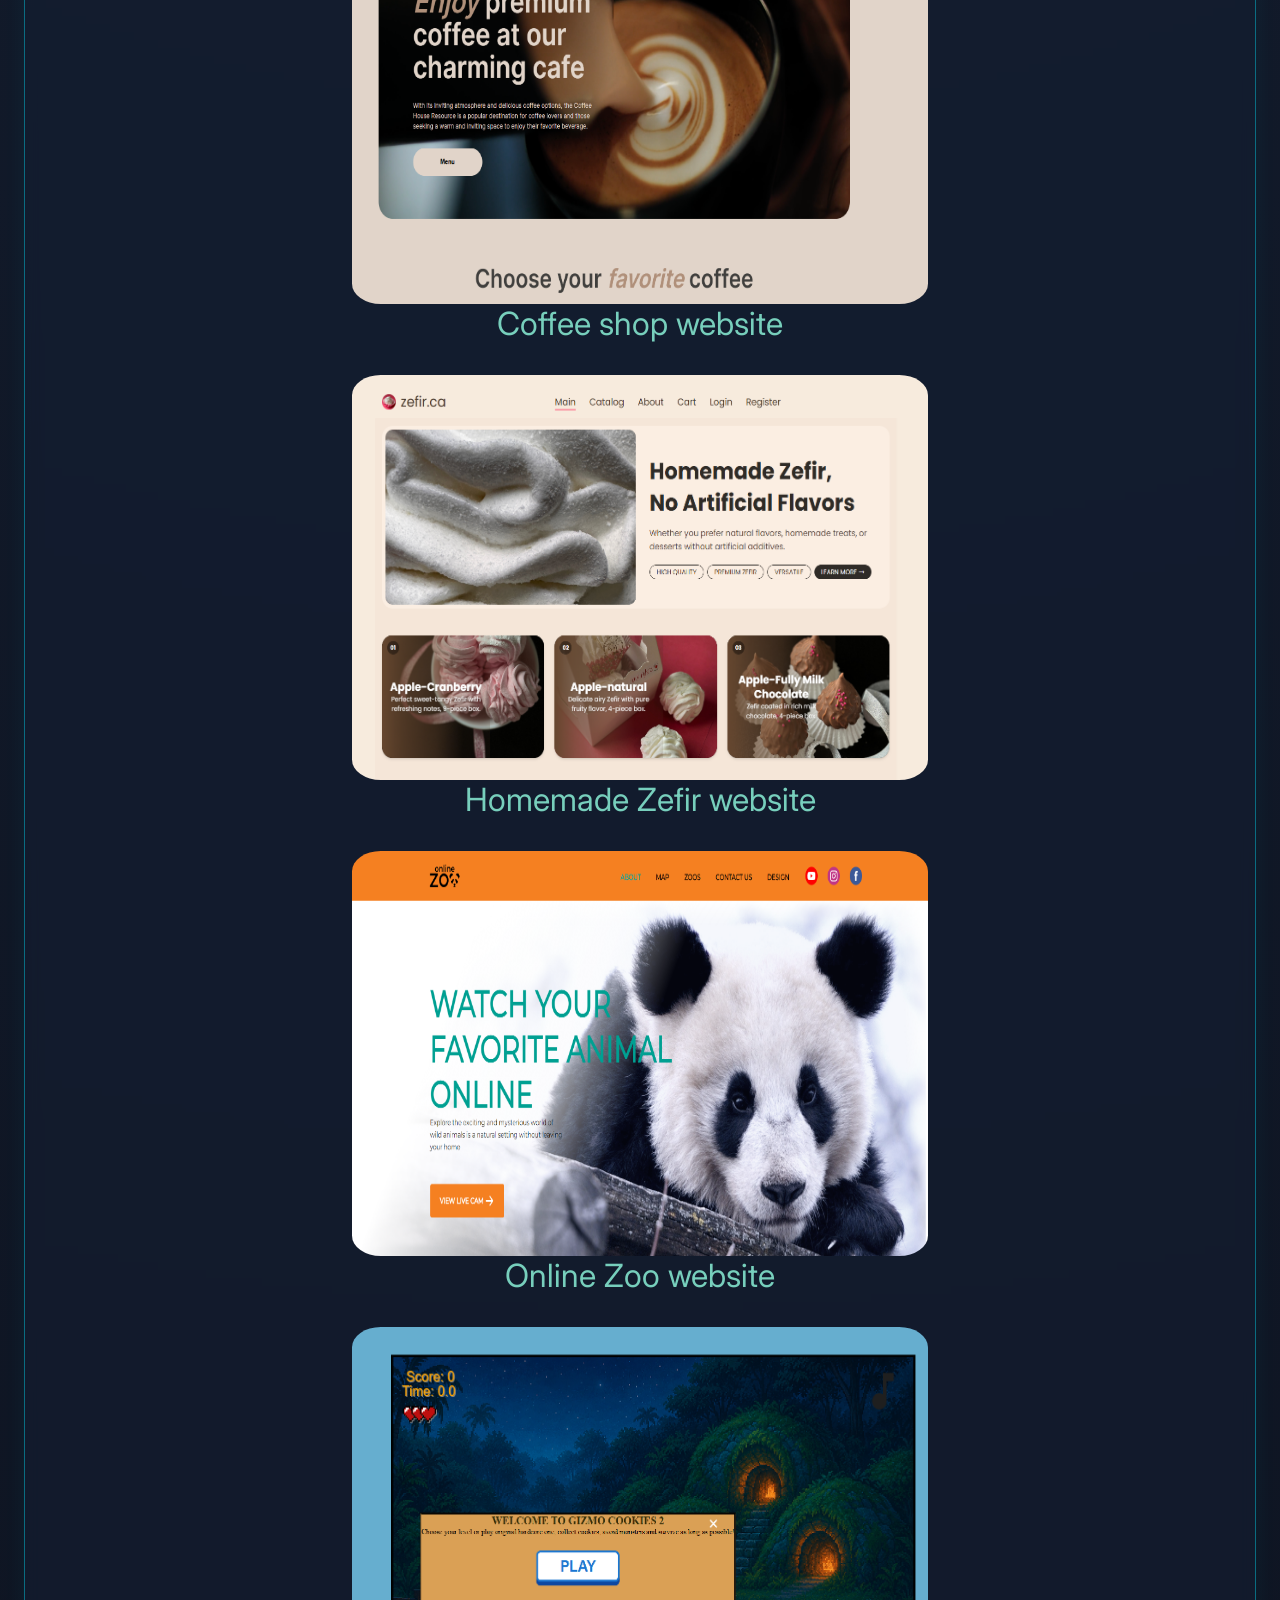
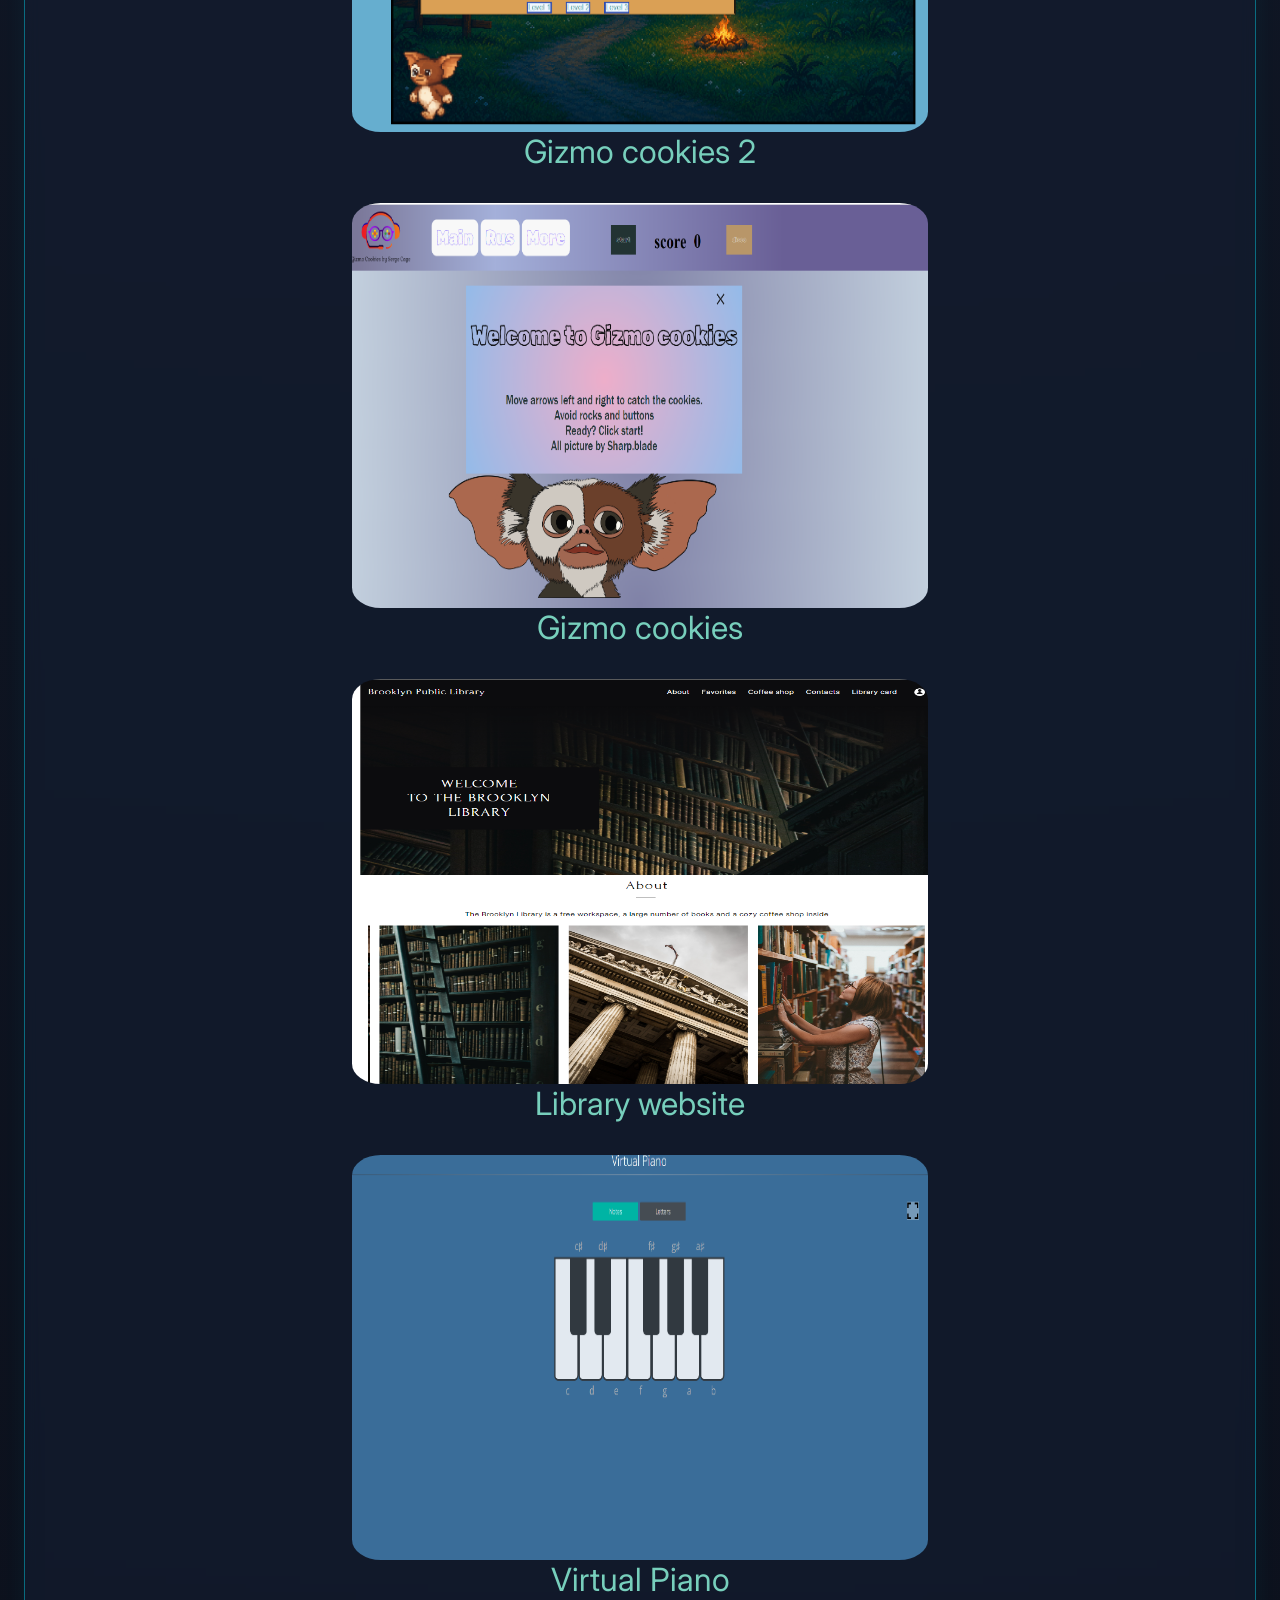
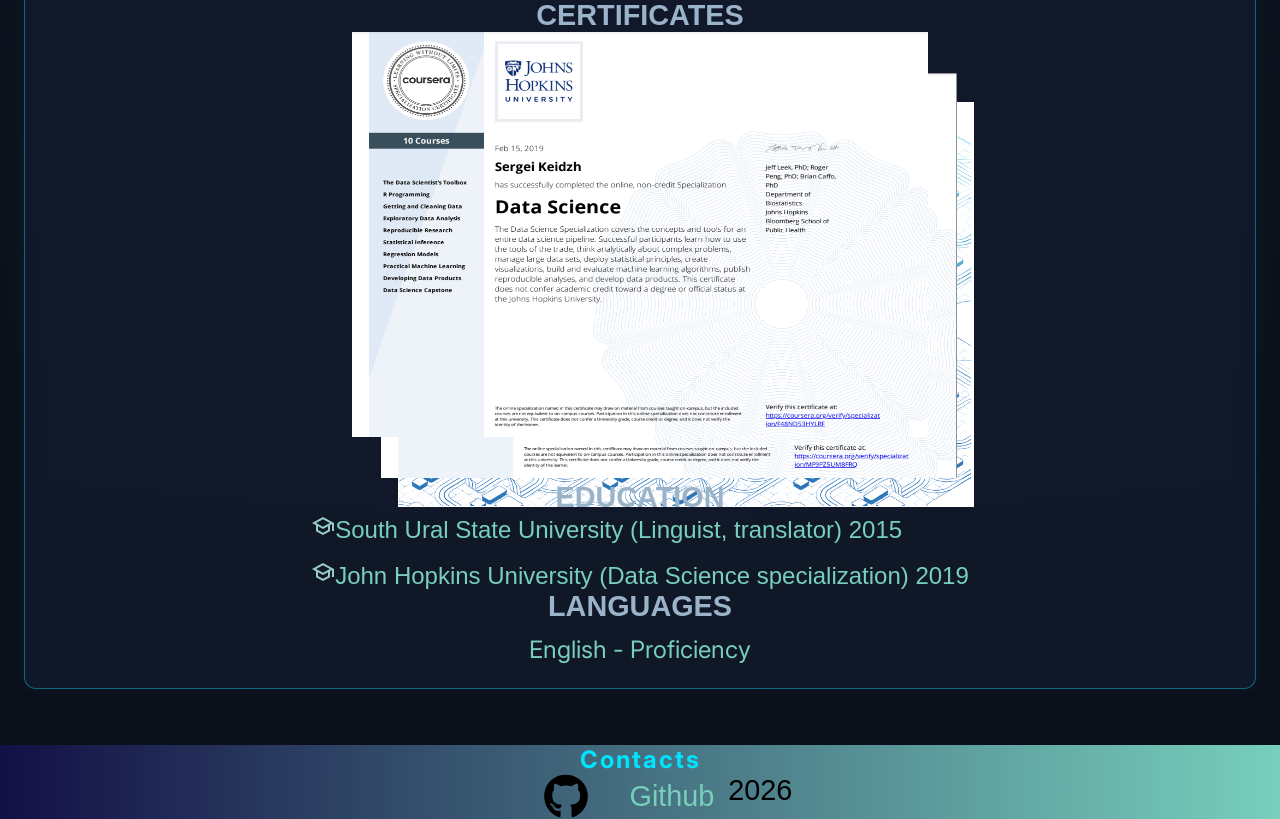
==== commit 10f92cfa: "feat: update year" ====
--- a/Portfolio/index.html
+++ b/Portfolio/index.html
@@ -65,8 +65,8 @@
             <li><a class="ref" href="https://sergecage.github.io/Coffee-shop/coffee-house/index.html"><img src="img/pics/Coffee-house6.png" alt="coffee-website">Coffee shop website</a></li>
             <li><a class="ref" href="https://9ac5104d.ecommerce-app-4sh.pages.dev/"><img src="img/pics/Zefir.ca.png" alt="coffee-website">Homemade Zefir website</a></li>
             <li><a class="ref" href="https://sergecage.github.io/Zoo/pages/index.html"><img src="img/pics/zoo.png" alt="zoo website">Online Zoo website</a></li>
-            <li><a class="ref" href="https://sergecage.github.io/Gizmo/main/"><img src="img/pics/Gizmo2.png" alt="Gizmo cookies2">Gizmo cookies 2</a></li>
-            <li><a class="ref" href="https://sergecage.github.io/Gizmo/Gizmo2/Gizmo2.0/"><img src="img/pics/Gizmo17.png" alt="Gizmo cookies">Gizmo cookies</a></li>
+            <li><a class="ref" href="https://sergecage.github.io/Gizmo/Gizmo2/Gizmo2.0/"><img src="img/pics/Gizmo2.png" alt="Gizmo cookies2">Gizmo cookies 2</a></li>
+            <li><a class="ref" href="https://sergecage.github.io/Gizmo/main/"><img src="img/pics/Gizmo17.png" alt="Gizmo cookies">Gizmo cookies</a></li>
             <li><a class="ref" href="https://rolling-scopes-school.github.io/sergecage-JSFEPRESCHOOL2023Q2/library/main/index.html"><img src="img/pics/Js_Library.png" alt="Library website">Library website</a></li>
             <li><a class="ref" href="https://rolling-scopes-school.github.io/sergecage-JSFE2021Q1/virtual-piano/index.html"><img src="img/pics/Js-project2.png" alt="virtual piano">Virtual Piano</a></li>
         </ul>
@@ -101,7 +101,7 @@
                 <li><a class="footer-git" href="https://github.com/Sergecage"><img src="img/icons/github.svg" alt="github logo">Github</a></li>
             </ul>
             <ul>
-                <li>2025</li>
+                <li>2026</li>
             </ul>
     </footer>
     </div>
